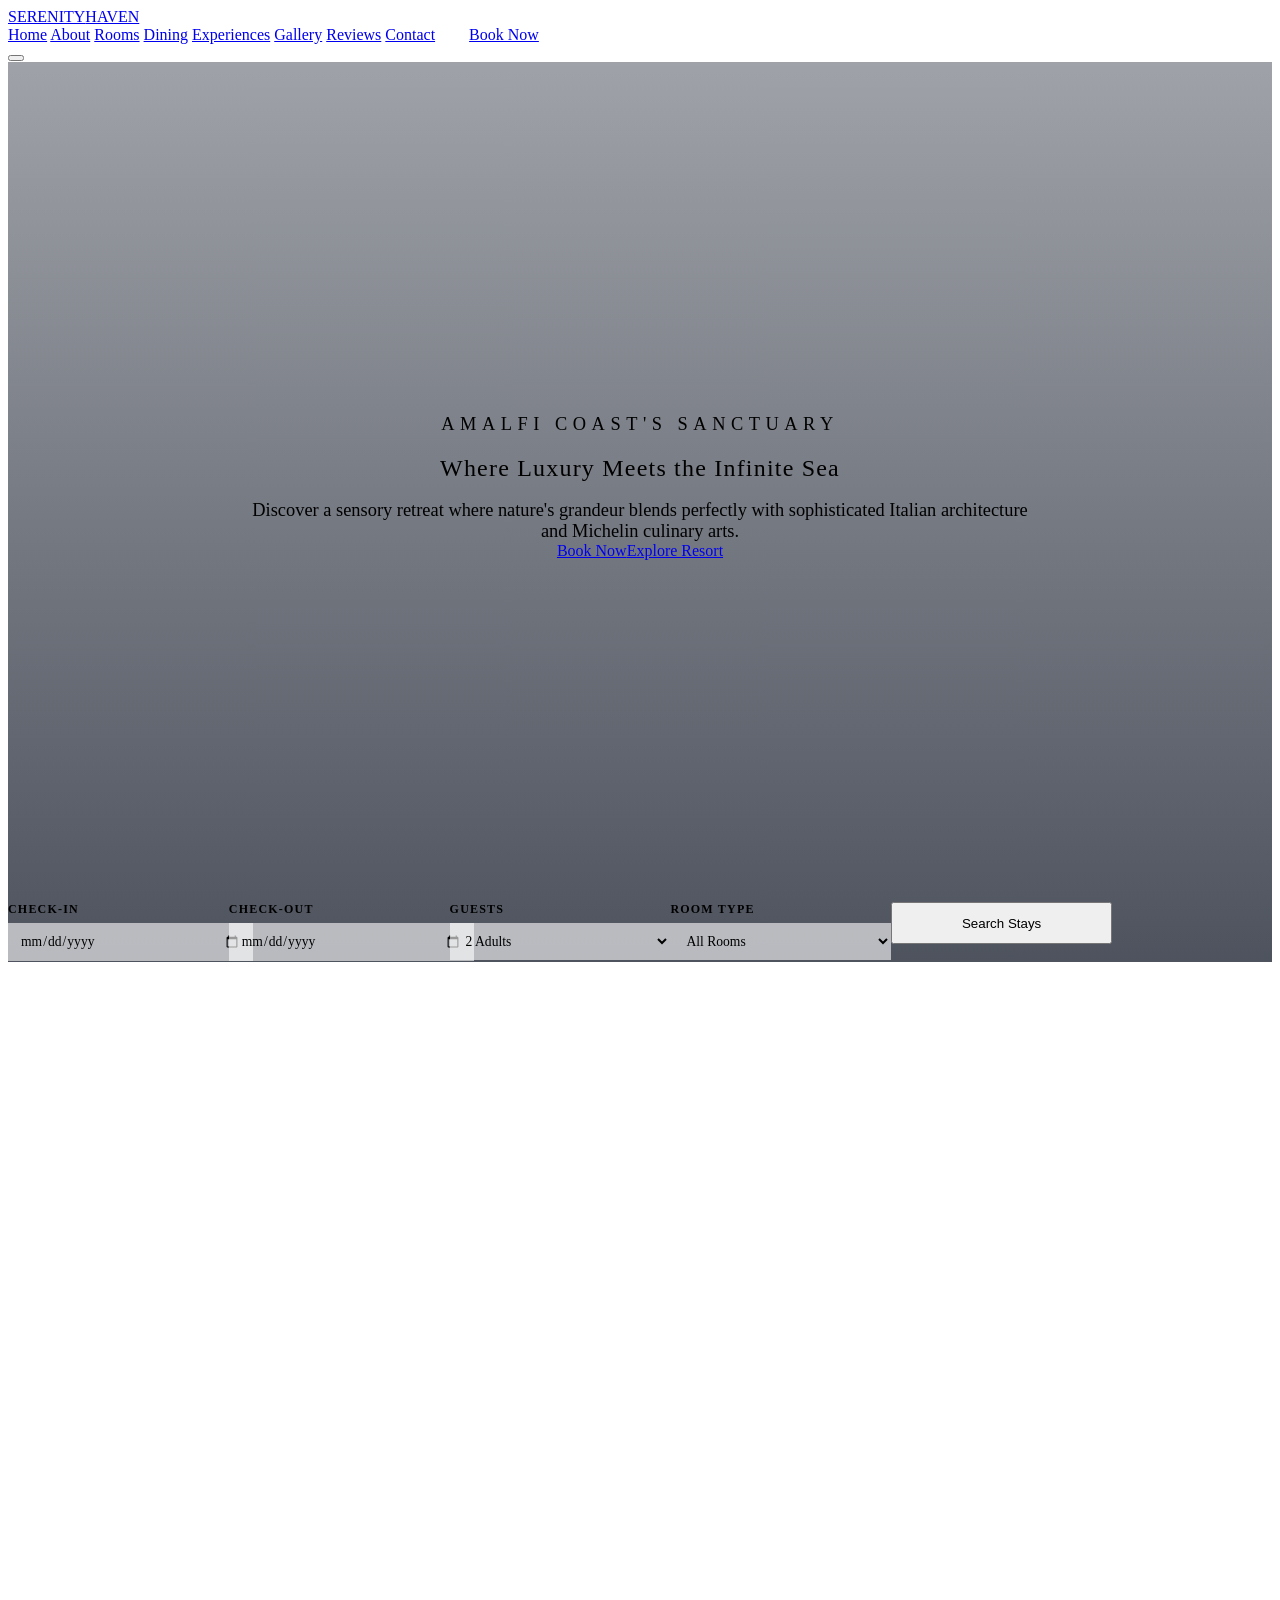
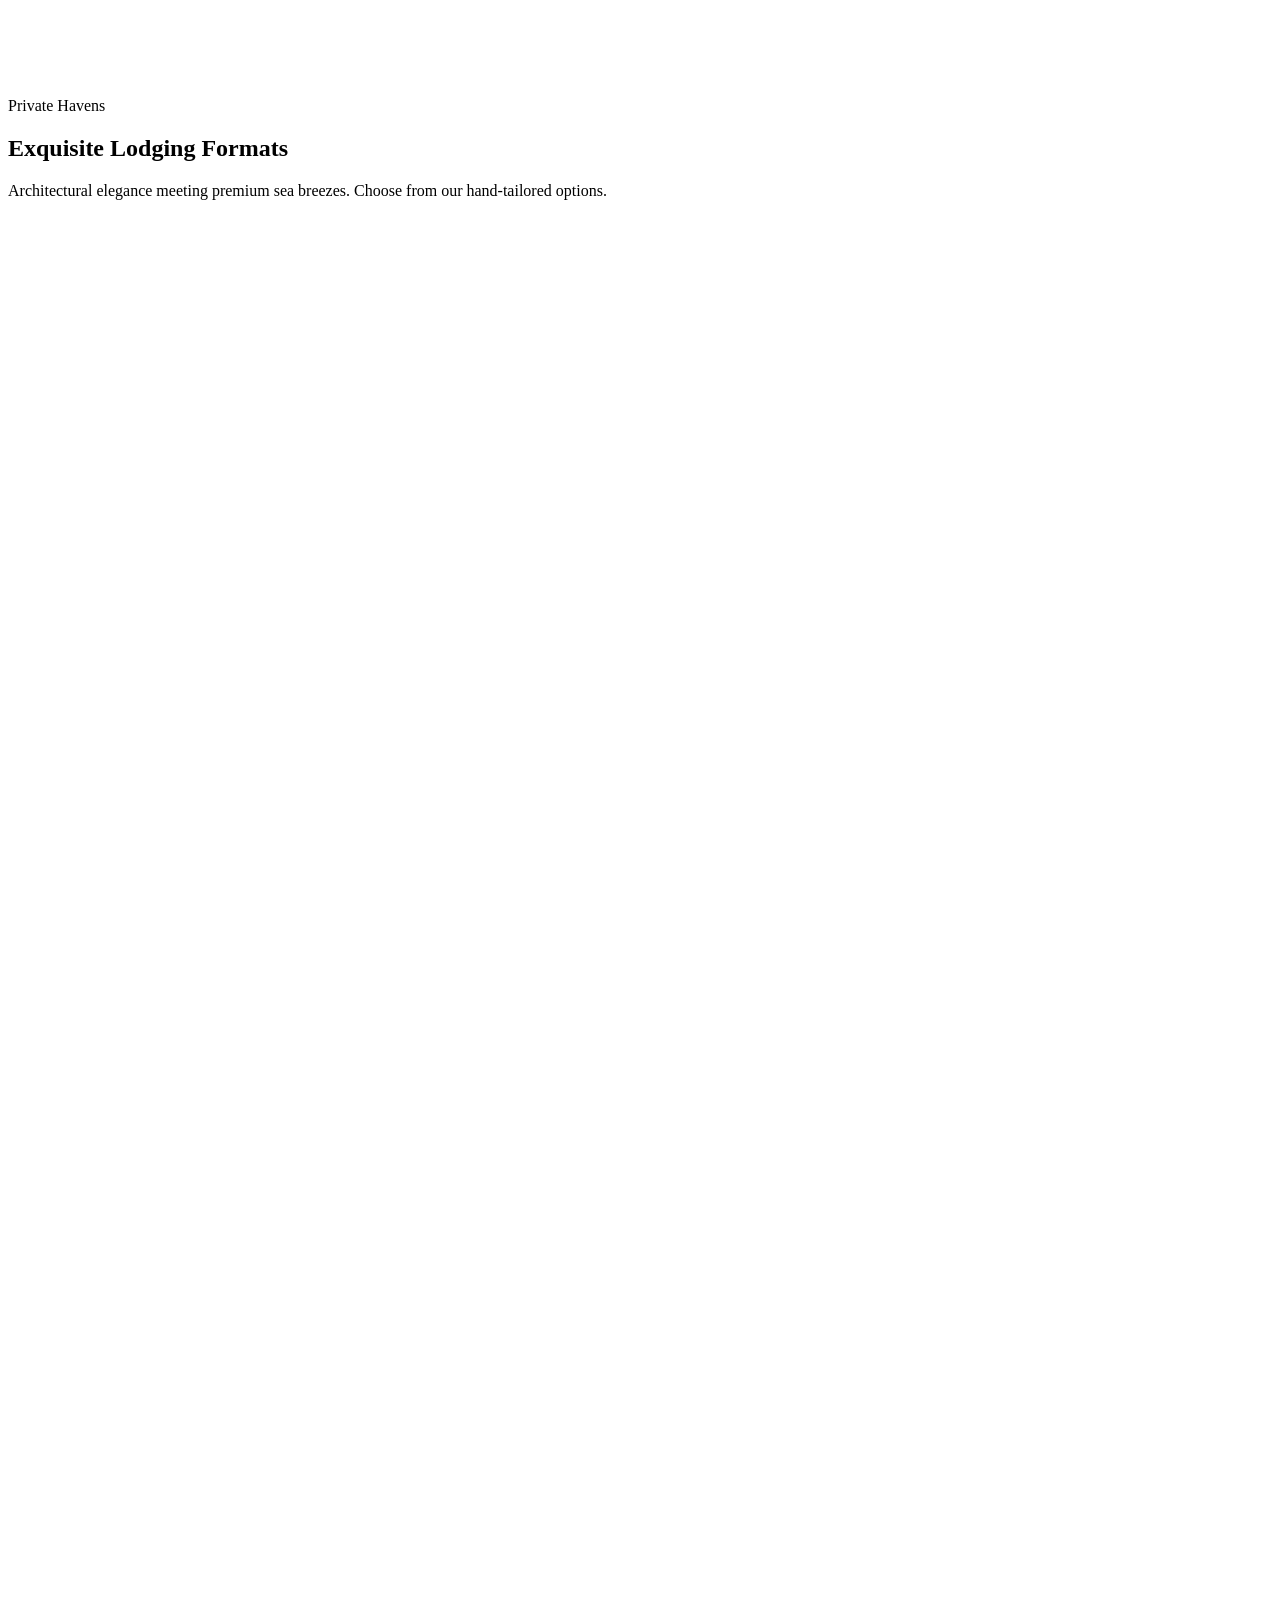
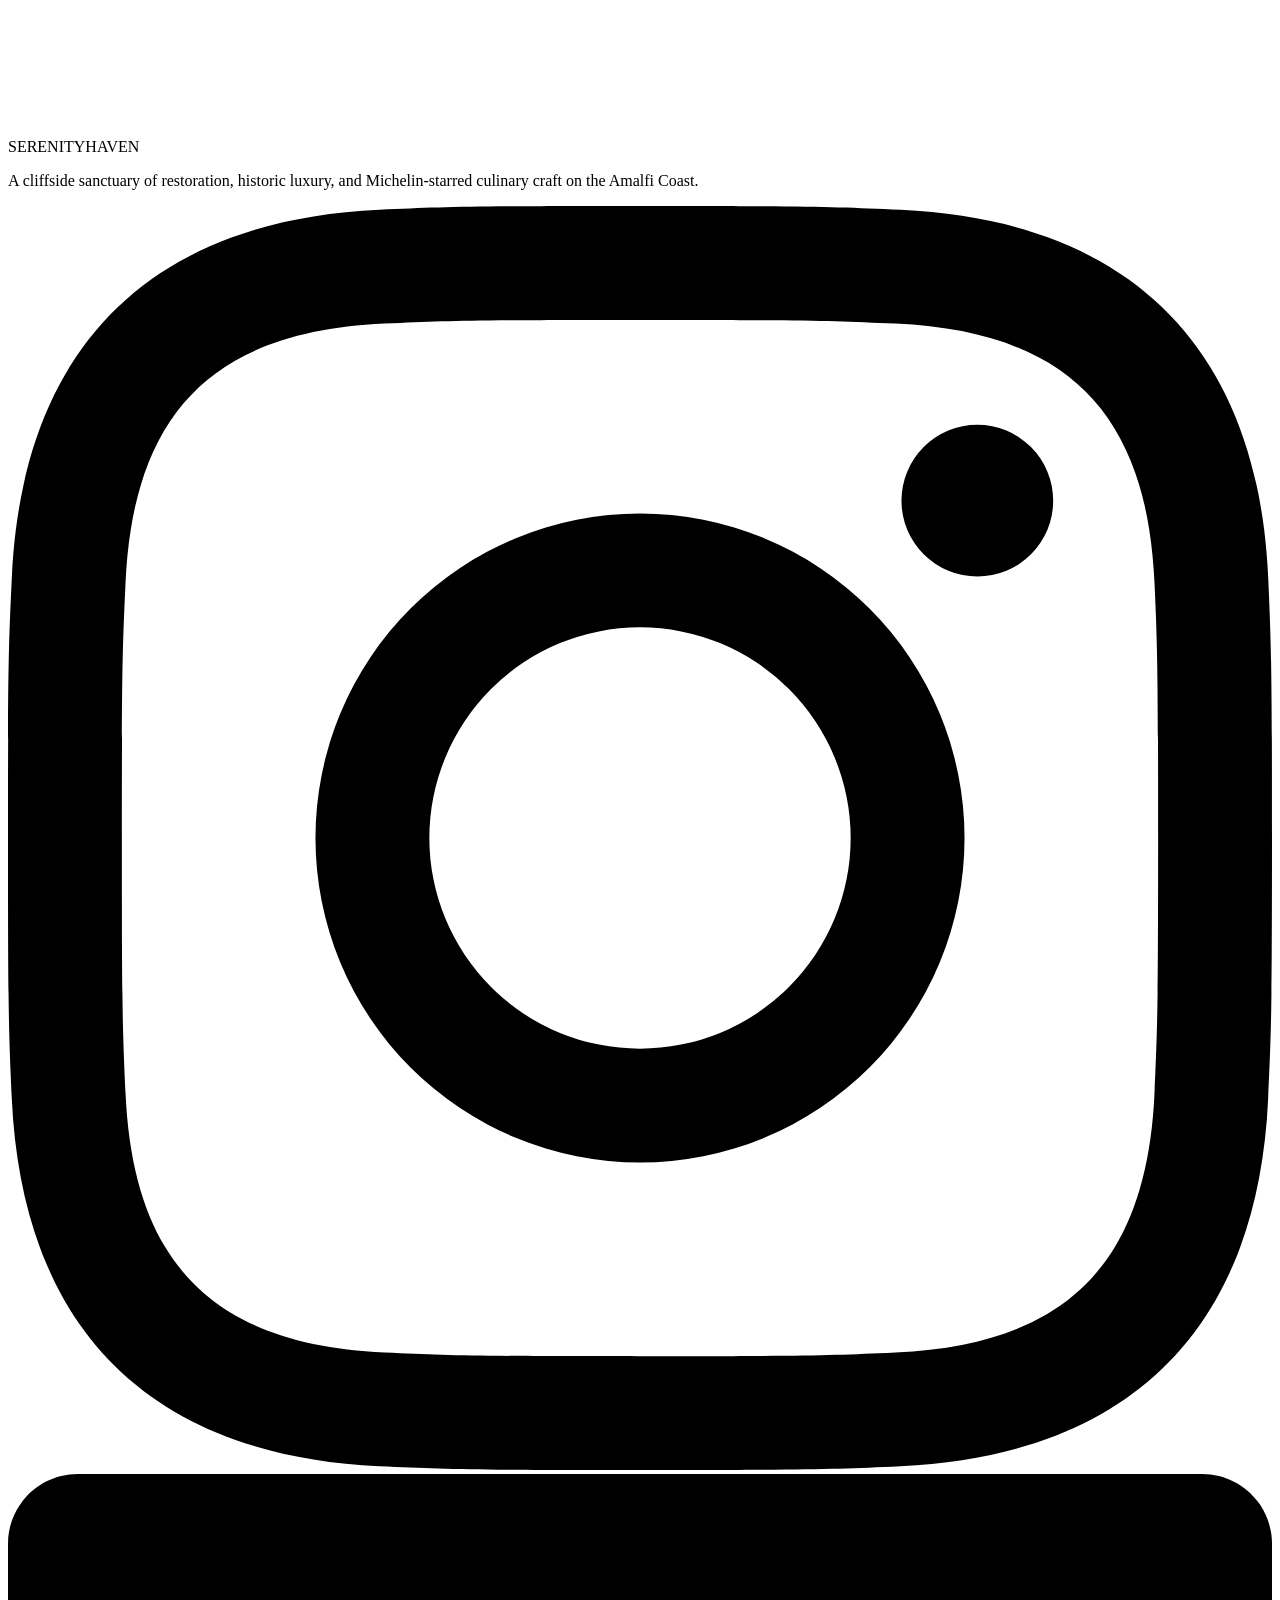
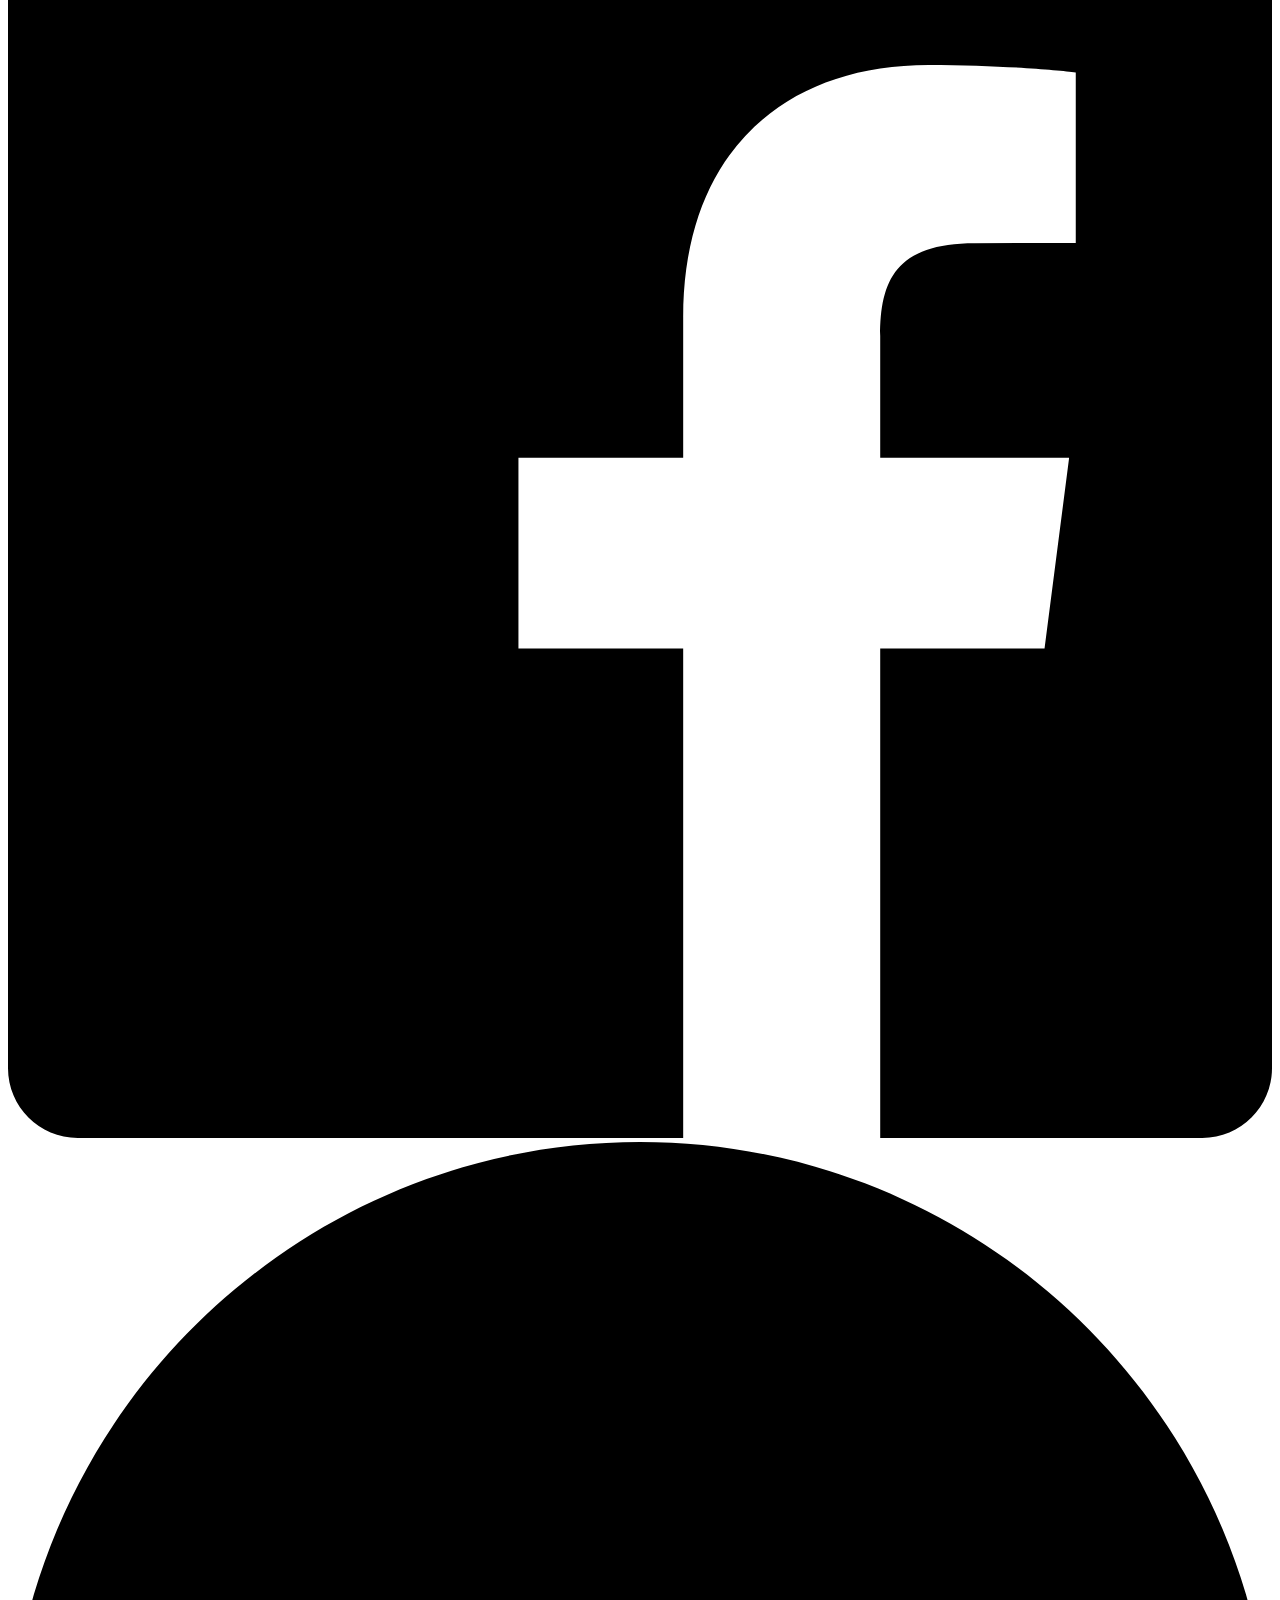
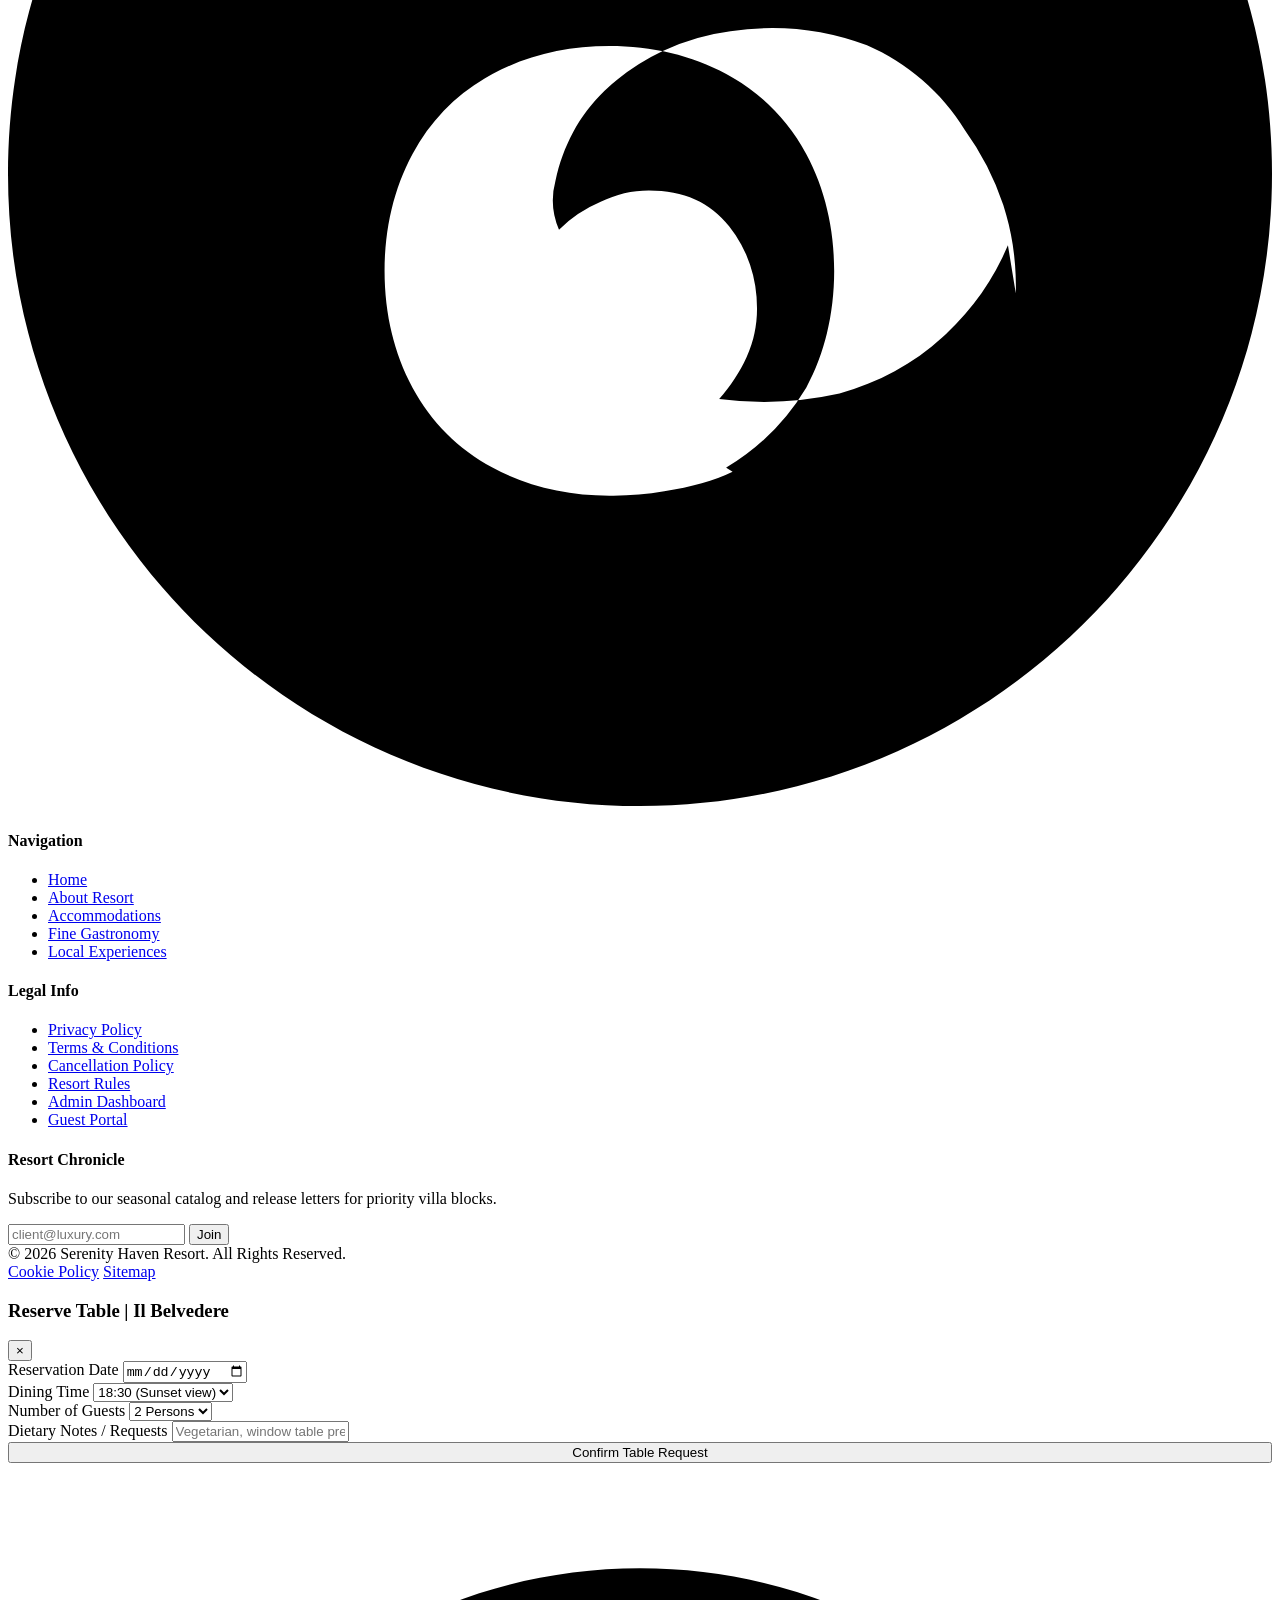
==== index.html @ 91bf12e2 "Add files via upload" ====
<!DOCTYPE html>
<html lang="en">
<head>
  <meta charset="UTF-8">
  <meta name="viewport" content="width=device-width, initial-scale=1.0">
  <title>Serenity Haven | Premium Luxury Resort & Spa</title>
  <meta name="description" content="Experience absolute luxury and peace at Serenity Haven Resort. Book your premium stay with infinity pools, fine dining, and customized wellness treatments.">
  
  <!-- SEO & Open Graph Metadata -->
  <meta property="og:title" content="Serenity Haven | Premium Luxury Resort & Spa">
  <meta property="og:description" content="Experience absolute luxury and peace at Serenity Haven Resort. Book your premium stay with infinity pools, fine dining, and customized wellness treatments.">
  <meta property="og:image" content="https://images.unsplash.com/photo-1540541338287-41700207dee6?auto=format&fit=crop&w=1200&q=80">
  <meta property="og:url" content="https://www.serenityhavenresort.com/index.html">
  <meta property="og:type" content="website">
  <meta name="twitter:card" content="summary_large_image">
  <meta name="twitter:title" content="Serenity Haven | Premium Luxury Resort & Spa">
  <meta name="twitter:description" content="Experience absolute luxury and peace at Serenity Haven Resort. Book your premium stay with infinity pools, fine dining, and customized wellness treatments.">
  <meta name="twitter:image" content="https://images.unsplash.com/photo-1540541338287-41700207dee6?auto=format&fit=crop&w=1200&q=80">

  <!-- JSON-LD Hotel Schema -->
  <script type="application/ld+json">
  {
    "@context": "https://schema.org",
    "@type": "Hotel",
    "name": "Serenity Haven Resort & Spa",
    "description": "Premium luxury resort featuring infinity pools, world-class fine dining, and private villas.",
    "image": "https://images.unsplash.com/photo-1540541338287-41700207dee6?auto=format&fit=crop&w=1200&q=80",
    "telephone": "+1-800-555-0199",
    "email": "reservations@serenityhaven.com",
    "address": {
      "@type": "PostalAddress",
      "streetAddress": "100 Ocean Vista Drive",
      "addressLocality": "Cliffs of Amalfi",
      "addressRegion": "Salerno",
      "postalCode": "84011",
      "addressCountry": "IT"
    },
    "starRating": {
      "@type": "Rating",
      "ratingValue": "5"
    },
    "priceRange": "$$$$"
  }
  </script>

  <!-- Google Fonts Preload -->
  <link rel="preconnect" href="https://fonts.googleapis.com">
  <link rel="preconnect" href="https://fonts.gstatic.com" crossorigin>

  <!-- Stylesheets -->
  <link rel="stylesheet" href="css/style.css">
  <link rel="stylesheet" href="css/components.css">
  
  <style>
    /* Page-Specific Animations & Parallax Styles */
    .hero-section {
      height: 100vh;
      width: 100%;
      position: relative;
      overflow: hidden;
      display: flex;
      align-items: center;
      justify-content: center;
      color: var(--color-warm-white);
    }
    
    .hero-bg {
      position: absolute;
      top: 0;
      left: 0;
      width: 100%;
      height: 100%;
      background-image: linear-gradient(to bottom, rgba(17, 24, 39, 0.4), rgba(17, 24, 39, 0.75)), 
                        url('https://images.unsplash.com/photo-1540541338287-41700207dee6?auto=format&fit=crop&w=1920&q=80');
      background-size: cover;
      background-position: center;
      background-attachment: fixed; /* Parallax effect */
      z-index: 1;
      transform: scale(1.02);
      transition: transform var(--transition-slow);
    }

    .hero-content {
      position: relative;
      z-index: 2;
      text-align: center;
      max-width: 800px;
      padding: 0 var(--spacing-sm);
      margin-top: -50px;
    }

    .hero-content h1 {
      color: var(--color-warm-white);
      margin-bottom: var(--spacing-xs);
      font-weight: 300;
      letter-spacing: 0.05em;
    }

    .hero-tagline {
      font-family: var(--font-sans);
      font-size: 1.15rem;
      letter-spacing: 0.3em;
      text-transform: uppercase;
      color: var(--color-sand);
      margin-bottom: var(--spacing-md);
    }

    .hero-actions {
      display: flex;
      justify-content: center;
      gap: var(--spacing-sm);
    }

    /* Floating Booking Widget */
    .booking-widget-wrapper {
      position: relative;
      z-index: 10;
      margin-top: -60px;
      padding: 0 var(--spacing-sm);
    }

    .booking-widget {
      background: var(--glass-bg);
      backdrop-filter: var(--glass-blur);
      border: 1px solid var(--glass-border);
      border-radius: var(--radius-md);
      padding: var(--spacing-md);
      box-shadow: var(--shadow-lg);
      display: grid;
      grid-template-columns: repeat(auto-fit, minmax(130px, 1fr)) 160px;
      gap: var(--spacing-sm);
      max-width: var(--container-max-width);
      margin: 0 auto;
    }

    .widget-group {
      display: flex;
      flex-direction: column;
    }

    .widget-group label {
      font-size: 0.75rem;
      font-weight: 700;
      text-transform: uppercase;
      letter-spacing: 0.1em;
      color: var(--color-charcoal);
      margin-bottom: 6px;
    }

    .widget-group input,
    .widget-group select {
      background: rgba(255, 255, 255, 0.6);
      border: 1px solid var(--color-border);
      padding: 10px 12px;
      font-family: var(--font-sans);
      font-size: 0.85rem;
      border-radius: var(--radius-sm);
      color: var(--color-text-dark);
      transition: all var(--transition-fast);
      width: 100%;
    }

    .widget-group input:focus,
    .widget-group select:focus {
      outline: none;
      border-color: var(--color-gold);
      background: var(--color-white);
    }

    /* About Section Collage */
    .about-section {
      background-color: var(--color-white);
    }

    .about-collage {
      position: relative;
      height: 480px;
    }

    .collage-img {
      position: absolute;
      border-radius: var(--radius-md);
      overflow: hidden;
      box-shadow: var(--shadow-md);
      transition: transform var(--transition-slow);
    }

    .collage-img img {
      width: 100%;
      height: 100%;
      object-fit: cover;
    }

    .collage-img:hover {
      transform: scale(1.03) translateY(-5px);
      z-index: 10 !important;
    }

    .collage-1 {
      width: 65%;
      height: 380px;
      top: 0;
      left: 0;
      z-index: 1;
    }

    .collage-2 {
      width: 45%;
      height: 250px;
      bottom: 0;
      right: 0;
      z-index: 2;
      border: 6px solid var(--color-white);
    }

    .stats-grid {
      display: grid;
      grid-template-columns: repeat(4, 1fr);
      gap: var(--spacing-md);
      margin-top: var(--spacing-lg);
      text-align: center;
    }

    .stat-card {
      padding: var(--spacing-sm);
      border-radius: var(--radius-md);
      background-color: var(--color-warm-white);
      border: 1px solid var(--color-border);
    }

    .stat-number {
      font-family: var(--font-serif);
      font-size: 2.5rem;
      color: var(--color-gold);
      margin-bottom: 2px;
    }

    .stat-label {
      font-size: 0.85rem;
      text-transform: uppercase;
      letter-spacing: 0.1em;
      font-weight: 600;
      color: var(--color-text-muted);
    }

    /* Rooms Filtering Section */
    .rooms-filter-container {
      background-color: var(--color-white);
      border-radius: var(--radius-md);
      border: 1px solid var(--color-border);
      padding: var(--spacing-md);
      margin-bottom: var(--spacing-lg);
      display: flex;
      flex-wrap: wrap;
      justify-content: space-between;
      align-items: center;
      gap: var(--spacing-sm);
    }

    .filter-tabs {
      display: flex;
      flex-wrap: wrap;
      gap: var(--spacing-xs);
    }

    .filter-tab {
      background: var(--color-warm-white);
      border: 1px solid var(--color-border);
      padding: 8px 18px;
      border-radius: var(--radius-full);
      cursor: pointer;
      font-size: 0.85rem;
      font-weight: 500;
      transition: all var(--transition-fast);
    }

    .filter-tab.active,
    .filter-tab:hover {
      background-color: var(--color-gold);
      border-color: var(--color-gold);
      color: var(--color-deep-navy);
    }

    .sort-control {
      display: flex;
      align-items: center;
      gap: var(--spacing-xs);
    }

    .sort-control label {
      font-size: 0.85rem;
      font-weight: 600;
      color: var(--color-text-muted);
    }

    .sort-control select {
      background: var(--color-warm-white);
      border: 1px solid var(--color-border);
      padding: 6px 12px;
      font-size: 0.85rem;
      border-radius: var(--radius-sm);
      cursor: pointer;
    }

    .rooms-grid {
      display: grid;
      grid-template-columns: repeat(auto-fill, minmax(350px, 1fr));
      gap: var(--spacing-lg);
    }

    .room-specs {
      display: flex;
      gap: var(--spacing-sm);
      margin: var(--spacing-sm) 0;
      font-size: 0.85rem;
      color: var(--color-text-muted);
      border-top: 1px solid var(--color-border);
      border-bottom: 1px solid var(--color-border);
      padding: 8px 0;
    }

    .room-specs span {
      display: flex;
      align-items: center;
      gap: 4px;
    }

    .room-specs svg {
      width: 14px;
      height: 14px;
      fill: var(--color-gold);
    }

    .room-price {
      font-size: 1.4rem;
      font-family: var(--font-serif);
      color: var(--color-forest-green);
      margin-bottom: var(--spacing-md);
    }

    .room-price span {
      font-size: 0.85rem;
      font-family: var(--font-sans);
      color: var(--color-text-muted);
    }

    /* Amenities Premium Grid */
    .amenities-grid {
      display: grid;
      grid-template-columns: repeat(auto-fit, minmax(160px, 1fr));
      gap: var(--spacing-md);
    }

    .amenity-card {
      background-color: var(--color-white);
      border: 1px solid var(--color-border);
      border-radius: var(--radius-md);
      padding: var(--spacing-md) var(--spacing-sm);
      text-align: center;
      transition: all var(--transition-fast);
    }

    .amenity-card:hover {
      transform: translateY(-5px);
      border-color: var(--color-gold);
      box-shadow: var(--shadow-sm);
    }

    .amenity-card svg {
      width: 36px;
      height: 36px;
      fill: var(--color-gold);
      margin-bottom: var(--spacing-xs);
    }

    .amenity-card h4 {
      font-family: var(--font-sans);
      font-size: 0.9rem;
      font-weight: 600;
      color: var(--color-charcoal);
    }

    /* Experiences Section */
    .experience-card {
      position: relative;
      border-radius: var(--radius-md);
      overflow: hidden;
      aspect-ratio: 10 / 12;
      box-shadow: var(--shadow-sm);
    }

    .experience-img {
      width: 100%;
      height: 100%;
      object-fit: cover;
      transition: transform var(--transition-slow);
    }

    .experience-card:hover .experience-img {
      transform: scale(1.08);
    }

    .experience-overlay {
      position: absolute;
      top: 0;
      left: 0;
      width: 100%;
      height: 100%;
      background: linear-gradient(to top, rgba(17, 24, 39, 0.9) 20%, rgba(17, 24, 39, 0.1) 80%);
      padding: var(--spacing-md);
      display: flex;
      flex-direction: column;
      justify-content: flex-end;
      color: var(--color-warm-white);
    }

    .experience-overlay h3 {
      color: var(--color-warm-white);
      font-size: 1.6rem;
      margin-bottom: var(--spacing-xs);
    }

    .experience-desc {
      font-size: 0.85rem;
      color: var(--color-sand);
      max-height: 0;
      overflow: hidden;
      opacity: 0;
      transition: all var(--transition-normal);
    }

    .experience-card:hover .experience-desc {
      max-height: 60px;
      opacity: 1;
      margin-top: 5px;
    }

    /* Fine Dining Section */
    .dining-section {
      background-color: var(--color-charcoal);
      color: var(--color-warm-white);
    }

    .dining-section h2, .dining-section h3 {
      color: var(--color-warm-white);
    }

    .dining-collage {
      position: relative;
      height: 400px;
      border-radius: var(--radius-md);
      overflow: hidden;
    }

    .dining-collage img {
      width: 100%;
      height: 100%;
      object-fit: cover;
    }

    /* Masonry Gallery Grid */
    .gallery-filter-tabs {
      display: flex;
      justify-content: center;
      gap: var(--spacing-xs);
      margin-bottom: var(--spacing-md);
    }

    .gallery-grid {
      column-count: 3;
      column-gap: var(--spacing-md);
    }

    .gallery-item {
      display: inline-block;
      width: 100%;
      margin-bottom: var(--spacing-md);
      border-radius: var(--radius-md);
      overflow: hidden;
      box-shadow: var(--shadow-sm);
      cursor: pointer;
      position: relative;
    }

    .gallery-item img {
      width: 100%;
      transition: transform var(--transition-slow);
    }

    .gallery-item:hover img {
      transform: scale(1.05);
    }

    .gallery-hover-overlay {
      position: absolute;
      top: 0;
      left: 0;
      width: 100%;
      height: 100%;
      background-color: rgba(28, 25, 23, 0.4);
      display: flex;
      align-items: center;
      justify-content: center;
      opacity: 0;
      transition: opacity var(--transition-fast);
    }

    .gallery-item:hover .gallery-hover-overlay {
      opacity: 1;
    }

    .gallery-hover-overlay svg {
      width: 32px;
      height: 32px;
      fill: var(--color-warm-white);
    }

    @media (max-width: 900px) {
      .gallery-grid {
        column-count: 2;
      }
    }
    @media (max-width: 600px) {
      .gallery-grid {
        column-count: 1;
      }
    }

    /* Testimonials Slider */
    .testimonial-wrapper {
      position: relative;
      max-width: 800px;
      margin: 0 auto;
      overflow: hidden;
    }

    .testimonial-track {
      display: flex;
      transition: transform var(--transition-normal);
    }

    .testimonial-slide {
      min-width: 100%;
      padding: var(--spacing-md);
      text-align: center;
    }

    .guest-avatar {
      width: 80px;
      height: 80px;
      border-radius: var(--radius-full);
      margin: 0 auto var(--spacing-sm);
      overflow: hidden;
      border: 3px solid var(--color-gold);
    }

    .guest-avatar img {
      width: 100%;
      height: 100%;
      object-fit: cover;
    }

    .star-rating {
      display: flex;
      justify-content: center;
      gap: 4px;
      margin-bottom: var(--spacing-xs);
    }

    .star-rating svg {
      width: 18px;
      height: 18px;
      fill: var(--color-gold);
    }

    .quote-text {
      font-family: var(--font-serif);
      font-size: 1.4rem;
      font-style: italic;
      color: var(--color-charcoal);
      margin-bottom: var(--spacing-sm);
    }

    .guest-name {
      font-family: var(--font-sans);
      font-weight: 700;
      font-size: 0.95rem;
      text-transform: uppercase;
      letter-spacing: 0.1em;
    }

    .testimonial-nav {
      display: flex;
      justify-content: center;
      gap: var(--spacing-xs);
      margin-top: var(--spacing-sm);
    }

    .testimonial-dot {
      width: 10px;
      height: 10px;
      border-radius: var(--radius-full);
      background-color: var(--color-sand-dark);
      border: none;
      cursor: pointer;
      padding: 0;
      transition: background-color var(--transition-fast);
    }

    .testimonial-dot.active {
      background-color: var(--color-gold);
    }

    /* Lightbox Overlay Styles */
    .lightbox-overlay {
      position: fixed;
      top: 0;
      left: 0;
      width: 100%;
      height: 100%;
      background-color: rgba(17, 24, 39, 0.95);
      z-index: 1200;
      display: none;
      align-items: center;
      justify-content: center;
      padding: var(--spacing-md);
    }

    .lightbox-content {
      position: relative;
      max-width: 90vw;
      max-height: 85vh;
    }

    .lightbox-img {
      max-width: 100%;
      max-height: 85vh;
      object-fit: contain;
      border-radius: var(--radius-sm);
    }

    .lightbox-close {
      position: absolute;
      top: -45px;
      right: 0;
      background: none;
      border: none;
      color: var(--color-warm-white);
      font-size: 2rem;
      cursor: pointer;
    }

    /* Animation utility triggers */
    .animate-up {
      opacity: 0;
      transform: translateY(40px);
      transition: opacity var(--transition-slow), transform var(--transition-slow);
    }

    .animate-up.animated {
      opacity: 1;
      transform: translateY(0);
    }

    /* Layout Responsive Tweaks */
    @media (max-width: 768px) {
      .booking-widget {
        grid-template-columns: 1fr 1fr;
      }
      .booking-widget button {
        grid-column: span 2;
      }
      .stats-grid {
        grid-template-columns: 1fr 1fr;
      }
      .about-collage {
        height: 380px;
      }
    }
  </style>
</head>
<body>

  <!-- Scroll Progress Indicator -->
  <div id="scroll-progress" aria-hidden="true"></div>

  <!-- Header Navigation -->
  <header id="main-header">
    <div class="container nav-container">
      <a href="index.html" class="logo" aria-label="Serenity Haven Home">SERENITY<span>HAVEN</span></a>
      
      <nav id="nav-links" aria-label="Main Navigation">
        <a href="#hero" class="active">Home</a>
        <a href="#about">About</a>
        <a href="#rooms">Rooms</a>
        <a href="#dining">Dining</a>
        <a href="#experiences">Experiences</a>
        <a href="#gallery">Gallery</a>
        <a href="#reviews">Reviews</a>
        <a href="#contact">Contact</a>
        <a href="booking.html" class="btn btn-outline" style="padding: 0.5rem 1.25rem; margin-left: 10px;">Book Now</a>
      </nav>
      
      <button class="menu-btn" id="mobile-menu-toggle" aria-label="Toggle mobile menu" aria-expanded="false" aria-controls="nav-links">
        <span class="menu-btn-burger"></span>
      </button>
    </div>
  </header>

  <!-- 1. FULLSCREEN HERO -->
  <section class="hero-section" id="hero">
    <div class="hero-bg" id="hero-parallax"></div>
    <div class="hero-content">
      <span class="hero-tagline">AMALFI COAST'S SANCTUARY</span>
      <h1>Where Luxury Meets the Infinite Sea</h1>
      <p style="color: var(--color-sand); margin-bottom: var(--spacing-lg); font-size: 1.15rem;">Discover a sensory retreat where nature's grandeur blends perfectly with sophisticated Italian architecture and Michelin culinary arts.</p>
      <div class="hero-actions">
        <a href="booking.html" class="btn btn-primary">Book Now</a>
        <a href="#about" class="btn btn-white">Explore Resort</a>
      </div>
    </div>
  </section>

  <!-- 2. FLOATING BOOKING WIDGET -->
  <div class="booking-widget-wrapper">
    <form class="booking-widget" id="quick-booking-form" action="booking.html" method="GET">
      <div class="widget-group">
        <label for="widget-checkin">Check-In</label>
        <input type="date" id="widget-checkin" name="checkin" required>
      </div>
      
      <div class="widget-group">
        <label for="widget-checkout">Check-Out</label>
        <input type="date" id="widget-checkout" name="checkout" required>
      </div>
      
      <div class="widget-group">
        <label for="widget-guests">Guests</label>
        <select id="widget-guests" name="guests">
          <option value="1">1 Adult</option>
          <option value="2" selected>2 Adults</option>
          <option value="3">3 Adults</option>
          <option value="4">4 Adults</option>
          <option value="family">Family (2A + 2C)</option>
        </select>
      </div>
      
      <div class="widget-group">
        <label for="widget-room-type">Room Type</label>
        <select id="widget-room-type" name="roomType">
          <option value="all">All Rooms</option>
          <option value="deluxe">Deluxe Room</option>
          <option value="cottage">Garden Cottage</option>
          <option value="suite">Premium Suite</option>
          <option value="villa">Pool Villa</option>
        </select>
      </div>
      
      <div class="widget-group flex-center">
        <button type="submit" class="btn btn-primary" style="width: 100%; height: 42px; padding: 0;">Search Stays</button>
      </div>
    </form>
  </div>

  <!-- 3. ABOUT SECTION -->
  <section class="section-padding about-section" id="about">
    <div class="container">
      <div class="grid-2" style="align-items: center;">
        <div class="animate-up">
          <div class="section-header" style="text-align: left; margin-left: 0;">
            <span class="subtitle">Our Story</span>
            <h2>Whispering Cliffs & Time-Honored Luxury</h2>
          </div>
          <p style="margin-bottom: var(--spacing-sm);">Serenity Haven is perched on a jagged precipice of the Amalfi Coast, rising from a 16th-century former monastery into a timeless sanctuary. Restored with respect for historic architecture, our resort boasts dry stone walls, olive gardens, and sweeping vaults.</p>
          <p style="margin-bottom: var(--spacing-md);">Every element is curated to invite quiet reflection. Experience private terraces suspended over the Mediterranean, infinity edges dissolving into the horizon, and tailored services that cater to your highest expectations.</p>
          <a href="#rooms" class="btn btn-outline">Explore Accommodations</a>
        </div>
        
        <div class="about-collage animate-up" style="transition-delay: 0.1s;">
          <div class="collage-img collage-1">
            <img src="https://images.unsplash.com/photo-1540555700478-4be289fbecef?auto=format&fit=crop&w=700&q=80" alt="Resort spa terrace overlooking the coast" loading="lazy">
          </div>
          <div class="collage-img collage-2">
            <img src="https://images.unsplash.com/photo-1507525428034-b723cf961d3e?auto=format&fit=crop&w=500&q=80" alt="Sandy cove at cliff base" loading="lazy">
          </div>
        </div>
      </div>

      <!-- Count Up Statistics -->
      <div class="stats-grid animate-up">
        <div class="stat-card">
          <div class="stat-number" data-target="25">0</div>
          <div class="stat-label">Luxury Rooms</div>
        </div>
        <div class="stat-card">
          <div class="stat-number" data-target="15">0</div>
          <div class="stat-label">Acres of Oasis</div>
        </div>
        <div class="stat-card">
          <div class="stat-number" data-target="3">0</div>
          <div class="stat-label">Infinity Pools</div>
        </div>
        <div class="stat-card">
          <div class="stat-number" data-target="12">0</div>
          <div class="stat-label">Global Awards</div>
        </div>
      </div>
    </div>
  </section>

  <!-- 4. ACCOMMODATION SECTION -->
  <section class="section-padding" id="rooms" style="background-color: var(--color-warm-white);">
    <div class="container">
      <div class="section-header">
        <span class="subtitle">Private Havens</span>
        <h2>Exquisite Lodging Formats</h2>
        <p>Architectural elegance meeting premium sea breezes. Choose from our hand-tailored options.</p>
      </div>

      <!-- Rooms Filtering and Sorting Controls -->
      <div class="rooms-filter-container animate-up">
        <div class="filter-tabs">
          <button class="filter-tab active" data-filter="all">All Havens</button>
          <button class="filter-tab" data-filter="room">Rooms</button>
          <button class="filter-tab" data-filter="cottage">Cottages</button>
          <button class="filter-tab" data-filter="suite">Suites</button>
          <button class="filter-tab" data-filter="villa">Villas</button>
        </div>
        
        <div class="sort-control">
          <label for="room-sort">Sort By:</label>
          <select id="room-sort" aria-label="Sort accommodations">
            <option value="popularity">Popularity</option>
            <option value="low-high">Price: Low to High</option>
            <option value="high-low">Price: High to Low</option>
          </select>
        </div>
      </div>

      <!-- Rooms Listing Grid -->
      <div class="rooms-grid animate-up" id="rooms-catalog-grid">
        <!-- Rendered dynamically by main.js with Skeleton fallback -->
        <div class="skeleton-card" style="height: 450px; background-color: var(--color-white); border-radius: var(--radius-md);">
          <div class="skeleton skeleton-image"></div>
          <div style="padding: 20px;">
            <div class="skeleton skeleton-text" style="width: 40%"></div>
            <div class="skeleton skeleton-text" style="width: 80%"></div>
            <div class="skeleton skeleton-text" style="width: 60%"></div>
          </div>
        </div>
      </div>
    </div>
  </section>

  <!-- 5. AMENITIES SECTION -->
  <section class="section-padding" id="amenities" style="background-color: var(--color-white);">
    <div class="container">
      <div class="section-header animate-up">
        <span class="subtitle">Serenity Features</span>
        <h2>World-Class Conveniences</h2>
        <p>Curated services to ensure your stay is fully serviced, tranquil, and comfortable.</p>
      </div>
      
      <div class="amenities-grid animate-up">
        <div class="amenity-card">
          <!-- Pool Icon -->
          <svg viewBox="0 0 24 24"><path d="M12 2C6.48 2 2 6.48 2 12s4.48 10 10 10 10-4.48 10-10S17.52 2 12 2zm1 17.93c-3.95-.49-7-3.85-7-7.93 0-.62.08-1.21.21-1.79L9 15v1c0 1.1.9 2 2 2v1.93zm6.9-2.54c-.26-.81-1-1.39-1.9-1.39h-1v-3c0-.55-.45-1-1-1H8v-2h2c.55 0 1-.45 1-1V7h2c1.1 0 2-.9 2-2v-.41c2.93 1.19 5 4.06 5 7.41 0 2.08-.8 3.97-2.1 5.39z"/></svg>
          <h4>Infinity Pool</h4>
        </div>
        
        <div class="amenity-card">
          <!-- Spa Icon -->
          <svg viewBox="0 0 24 24"><path d="M12 3a9 9 0 00-9 9c0 4.97 4.02 9 9 9 3.56 0 6.64-2.07 8.1-5.07l-1.54-.77A7.38 7.38 0 0112 19.5c-4.14 0-7.5-3.36-7.5-7.5s3.36-7.5 7.5-7.5c2.98 0 5.56 1.74 6.79 4.27l1.55-.78C18.64 5.07 15.56 3 12 3zm0 6c-1.66 0-3 1.34-3 3s1.34 3 3 3 3-1.34 3-3-1.34-3-3-3z"/></svg>
          <h4>Thermal Spa</h4>
        </div>

        <div class="amenity-card">
          <!-- Dining Icon -->
          <svg viewBox="0 0 24 24"><path d="M11 9H9V2H7v7H5V2H3v7c0 2.12 1.66 3.84 3.75 3.97V22h2.5v-9.03C11.34 12.84 13 11.12 13 9V2h-2v7zm7-3c-1.78 0-3 1.2-3 3v13h3v-7h3V9c0-1.8-1.22-3-3-3z"/></svg>
          <h4>Michelin Eatery</h4>
        </div>

        <div class="amenity-card">
          <!-- Room Service Icon -->
          <svg viewBox="0 0 24 24"><path d="M12 2C6.48 2 2 6.48 2 12s4.48 10 10 10 10-4.48 10-10S17.52 2 12 2zm1 16h-2v-2h2v2zm0-4h-2V7h2v7z"/></svg>
          <h4>24/7 Room Butler</h4>
        </div>

        <div class="amenity-card">
          <!-- WiFi Icon -->
          <svg viewBox="0 0 24 24"><path d="M12.01 21.49L23.64 7c-.45-.34-4.93-4-11.64-4C5.28 3 .81 6.66.36 7l11.63 14.49.01.01.01-.01z"/></svg>
          <h4>High-Speed WiFi</h4>
        </div>

        <div class="amenity-card">
          <!-- Airport Shuttle Icon -->
          <svg viewBox="0 0 24 24"><path d="M18.92 6.01C18.72 5.42 18.16 5 17.5 5h-11c-.66 0-1.21.42-1.42 1.01L3 12v8c0 .55.45 1 1 1h1c.55 0 1-.45 1-1v-1h12v1c0 .55.45 1 1 1h1c.55 0 1-.45 1-1v-8l-2.08-5.99zM6.5 16c-.83 0-1.5-.67-1.5-1.5S5.67 13 6.5 13s1.5.67 1.5 1.5S7.33 16 6.5 16zm11 0c-.83 0-1.5-.67-1.5-1.5s.67-1.5 1.5-1.5 1.5.67 1.5 1.5-.67 1.5-1.5 1.5zM5 11l1.5-4.5h11L19 11H5z"/></svg>
          <h4>Airport Pickups</h4>
        </div>
      </div>
    </div>
  </section>

  <!-- 6. EXPERIENCES SECTION -->
  <section class="section-padding" id="experiences" style="background-color: var(--color-warm-white);">
    <div class="container">
      <div class="section-header animate-up">
        <span class="subtitle">Custom Journeys</span>
        <h2>Amalfi Life & Activities</h2>
        <p>Enriching experiences crafted to connect you with land, ocean, and cultural heritages.</p>
      </div>

      <div class="grid-3 animate-up">
        <div class="experience-card">
          <img class="experience-img" src="https://images.unsplash.com/photo-1501555088652-021faa106b9b?auto=format&fit=crop&w=700&q=80" alt="Guided coastal cliff path walk" loading="lazy">
          <div class="experience-overlay">
            <h3>Guided Cliff Treks</h3>
            <p class="experience-desc">Wander old path grids high above Amalfi alongside specialized botanists and historians.</p>
          </div>
        </div>

        <div class="experience-card">
          <img class="experience-img" src="https://images.unsplash.com/photo-1517248135467-4c7edcad34c4?auto=format&fit=crop&w=700&q=80" alt="Private romantic beach dinner" loading="lazy">
          <div class="experience-overlay">
            <h3>Romantic Seaside Stays</h3>
            <p class="experience-desc">Enjoy private candlelight dining setups on secluded pebble coves with personal sommeliers.</p>
          </div>
        </div>

        <div class="experience-card">
          <img class="experience-img" src="https://images.unsplash.com/photo-1530866495561-507c9faab2ed?auto=format&fit=crop&w=700&q=80" alt="Sunset kayak touring along volcanic cliffs" loading="lazy">
          <div class="experience-overlay">
            <h3>Sunset Volcanic Kayaking</h3>
            <p class="experience-desc">Paddle along towering sea stacks and hidden caves as the sun melts into the Mediterranean.</p>
          </div>
        </div>
      </div>
    </div>
  </section>

  <!-- 7. DINING SECTION -->
  <section class="section-padding dining-section" id="dining">
    <div class="container">
      <div class="grid-2" style="align-items: center;">
        <div class="dining-collage animate-up">
          <img src="https://images.unsplash.com/photo-1544025162-d76694265947?auto=format&fit=crop&w=900&q=80" alt="A sample fine dining dish with fresh seafood" loading="lazy">
        </div>
        
        <div class="animate-up" style="transition-delay: 0.1s;">
          <span class="subtitle" style="color: var(--color-gold);">Il Belvedere Restaurant</span>
          <h2 style="margin-bottom: var(--spacing-sm);">Epicurean Magic by Chef Mateo Rossi</h2>
          <p style="color: var(--color-sand); margin-bottom: var(--spacing-sm);">Enjoy Michelin-starred dining that honors southern Italian tradition. Our kitchen works directly with organic farms in Ravello and Amalfi fishing vessels to source pure ingredients.</p>
          <p style="color: var(--color-sand); margin-bottom: var(--spacing-md);">**Hours:** 
             Dinner seating: 18:30 – 22:30 | Dress code: Resort elegant.</p>
          
          <button class="btn btn-primary" onclick="openModal('dining-modal')">Reserve Table</button>
        </div>
      </div>
    </div>
  </section>

  <!-- 8. MASONRY GALLERY SECTION -->
  <section class="section-padding" id="gallery" style="background-color: var(--color-white);">
    <div class="container">
      <div class="section-header animate-up">
        <span class="subtitle">Visual Story</span>
        <h2>Atmospheric Snapshot Gallery</h2>
        <p>A window into the serene coastal lifestyles of Serenity Haven.</p>
      </div>

      <div class="gallery-filter-tabs animate-up">
        <button class="filter-tab active" data-gfilter="all">All photos</button>
        <button class="filter-tab" data-gfilter="rooms">Havens</button>
        <button class="filter-tab" data-gfilter="dining">Fine Plates</button>
        <button class="filter-tab" data-gfilter="nature">Nature views</button>
      </div>

      <div class="gallery-grid animate-up" id="masonry-gallery-container">
        <!-- Gallery items will render here via main.js script -->
      </div>
    </div>
  </section>

  <!-- 9. OFFERS SECTION -->
  <section class="section-padding" id="offers" style="background-color: var(--color-warm-white);">
    <div class="container">
      <div class="section-header animate-up">
        <span class="subtitle">Resort Luxuries</span>
        <h2>Exclusive Seasonal Promos</h2>
        <p>Unlock custom packages designed to expand your luxury getaway values.</p>
      </div>

      <div class="grid-3 animate-up">
        <div class="resort-card">
          <div class="card-img-wrapper">
            <img src="https://images.unsplash.com/photo-1540541338287-41700207dee6?auto=format&fit=crop&w=700&q=80" alt="Resort pool deck at dusk" loading="lazy">
            <span class="badge badge-gold card-badge">Weekend Escape</span>
          </div>
          <div class="card-body">
            <h3 class="card-title">Serenity Weekend Escape</h3>
            <p class="card-text">Secure 3 nights for the price of 2, inclusive of premium morning breakfast buffets and welcome prosecco blocks.</p>
            <div style="margin-top: auto; display: flex; justify-content: space-between; align-items: center;">
              <span style="font-weight: 700; color: var(--color-forest-green);">From $590/night</span>
              <a href="booking.html?promo=LUXURY20" class="btn btn-link">Claim Promo</a>
            </div>
          </div>
        </div>

        <div class="resort-card">
          <div class="card-img-wrapper">
            <img src="https://images.unsplash.com/photo-1590490360182-c33d57733427?auto=format&fit=crop&w=700&q=80" alt="Exclusive villa bed layout" loading="lazy">
            <span class="badge badge-gold card-badge">Honeymoon Special</span>
          </div>
          <div class="card-body">
            <h3 class="card-title">Coastal Romantic Escape</h3>
            <p class="card-text">Private pool suite upgrade, thermal massage spa treatments for two, and signature sunset catamaran voyages.</p>
            <div style="margin-top: auto; display: flex; justify-content: space-between; align-items: center;">
              <span style="font-weight: 700; color: var(--color-forest-green);">From $880/night</span>
              <a href="booking.html?promo=HONEYMOON" class="btn btn-link">Claim Promo</a>
            </div>
          </div>
        </div>

        <div class="resort-card">
          <div class="card-img-wrapper">
            <img src="https://images.unsplash.com/photo-1544025162-d76694265947?auto=format&fit=crop&w=700&q=80" alt="Gourmet dish at Il Belvedere" loading="lazy">
            <span class="badge badge-gold card-badge">Culinary Delight</span>
          </div>
          <div class="card-body">
            <h3 class="card-title">Michelin Half-Board Package</h3>
            <p class="card-text">Reserve a stay in a premium suite and receive a complimentary 5-course degustation menu at Il Belvedere.</p>
            <div style="margin-top: auto; display: flex; justify-content: space-between; align-items: center;">
              <span style="font-weight: 700; color: var(--color-forest-green);">From $720/night</span>
              <a href="booking.html" class="btn btn-link">Claim Promo</a>
            </div>
          </div>
        </div>
      </div>
    </div>
  </section>

  <!-- 10. REVIEWS SECTION -->
  <section class="section-padding" id="reviews" style="background-color: var(--color-white);">
    <div class="container">
      <div class="section-header animate-up">
        <span class="subtitle">Guest Impressions</span>
        <h2>Stories of Perfect Retreats</h2>
        <p>Read about the quiet reflections and warm hospitalities shared by our travelers.</p>
      </div>

      <div class="testimonial-wrapper animate-up">
        <div class="testimonial-track" id="testimonial-track">
          
          <div class="testimonial-slide">
            <div class="guest-avatar">
              <img src="https://images.unsplash.com/photo-1507003211169-0a1dd7228f2d?auto=format&fit=crop&w=150&q=80" alt="Guest Andrew Bennett">
            </div>
            <div class="star-rating">
              <svg viewBox="0 0 20 20" fill="currentColor"><path d="M9.049 2.927c.3-.921 1.603-.921 1.902 0l1.07 3.292a1 1 0 00.95.69h3.462c.969 0 1.371 1.24.588 1.81l-2.8 2.034a1 1 0 00-.364 1.118l1.07 3.292c.3.921-.755 1.688-1.54 1.118l-2.8-2.034a1 1 0 00-1.175 0l-2.8 2.034c-.784.57-1.838-.197-1.539-1.118l1.07-3.292a1 1 0 00-.364-1.118L2.98 8.72c-.783-.57-.38-1.81.588-1.81h3.461a1 1 0 00.951-.69l1.07-3.292z"/></svg>
              <!-- Repeat for other stars -->
              <svg viewBox="0 0 20 20" fill="currentColor"><path d="M9.049 2.927c.3-.921 1.603-.921 1.902 0l1.07 3.292a1 1 0 00.95.69h3.462c.969 0 1.371 1.24.588 1.81l-2.8 2.034a1 1 0 00-.364 1.118l1.07 3.292c.3.921-.755 1.688-1.54 1.118l-2.8-2.034a1 1 0 00-1.175 0l-2.8 2.034c-.784.57-1.838-.197-1.539-1.118l1.07-3.292a1 1 0 00-.364-1.118L2.98 8.72c-.783-.57-.38-1.81.588-1.81h3.461a1 1 0 00.951-.69l1.07-3.292z"/></svg>
              <svg viewBox="0 0 20 20" fill="currentColor"><path d="M9.049 2.927c.3-.921 1.603-.921 1.902 0l1.07 3.292a1 1 0 00.95.69h3.462c.969 0 1.371 1.24.588 1.81l-2.8 2.034a1 1 0 00-.364 1.118l1.07 3.292c.3.921-.755 1.688-1.54 1.118l-2.8-2.034a1 1 0 00-1.175 0l-2.8 2.034c-.784.57-1.838-.197-1.539-1.118l1.07-3.292a1 1 0 00-.364-1.118L2.98 8.72c-.783-.57-.38-1.81.588-1.81h3.461a1 1 0 00.951-.69l1.07-3.292z"/></svg>
              <svg viewBox="0 0 20 20" fill="currentColor"><path d="M9.049 2.927c.3-.921 1.603-.921 1.902 0l1.07 3.292a1 1 0 00.95.69h3.462c.969 0 1.371 1.24.588 1.81l-2.8 2.034a1 1 0 00-.364 1.118l1.07 3.292c.3.921-.755 1.688-1.54 1.118l-2.8-2.034a1 1 0 00-1.175 0l-2.8 2.034c-.784.57-1.838-.197-1.539-1.118l1.07-3.292a1 1 0 00-.364-1.118L2.98 8.72c-.783-.57-.38-1.81.588-1.81h3.461a1 1 0 00.951-.69l1.07-3.292z"/></svg>
              <svg viewBox="0 0 20 20" fill="currentColor"><path d="M9.049 2.927c.3-.921 1.603-.921 1.902 0l1.07 3.292a1 1 0 00.95.69h3.462c.969 0 1.371 1.24.588 1.81l-2.8 2.034a1 1 0 00-.364 1.118l1.07 3.292c.3.921-.755 1.688-1.54 1.118l-2.8-2.034a1 1 0 00-1.175 0l-2.8 2.034c-.784.57-1.838-.197-1.539-1.118l1.07-3.292a1 1 0 00-.364-1.118L2.98 8.72c-.783-.57-.38-1.81.588-1.81h3.461a1 1 0 00.951-.69l1.07-3.292z"/></svg>
            </div>
            <p class="quote-text">"Waking up to the soft blue ocean line from my pool villa terrace was unforgettable. The service felt anticipating rather than intrusive. A true standard of luxury."</p>
            <div class="guest-name">Andrew Bennett, UK</div>
          </div>
          
          <div class="testimonial-slide">
            <div class="guest-avatar">
              <img src="https://images.unsplash.com/photo-1494790108377-be9c29b29330?auto=format&fit=crop&w=150&q=80" alt="Guest Clara Dupont">
            </div>
            <div class="star-rating">
              <svg viewBox="0 0 20 20" fill="currentColor"><path d="M9.049 2.927c.3-.921 1.603-.921 1.902 0l1.07 3.292a1 1 0 00.95.69h3.462c.969 0 1.371 1.24.588 1.81l-2.8 2.034a1 1 0 00-.364 1.118l1.07 3.292c.3.921-.755 1.688-1.54 1.118l-2.8-2.034a1 1 0 00-1.175 0l-2.8 2.034c-.784.57-1.838-.197-1.539-1.118l1.07-3.292a1 1 0 00-.364-1.118L2.98 8.72c-.783-.57-.38-1.81.588-1.81h3.461a1 1 0 00.951-.69l1.07-3.292z"/></svg>
              <svg viewBox="0 0 20 20" fill="currentColor"><path d="M9.049 2.927c.3-.921 1.603-.921 1.902 0l1.07 3.292a1 1 0 00.95.69h3.462c.969 0 1.371 1.24.588 1.81l-2.8 2.034a1 1 0 00-.364 1.118l1.07 3.292c.3.921-.755 1.688-1.54 1.118l-2.8-2.034a1 1 0 00-1.175 0l-2.8 2.034c-.784.57-1.838-.197-1.539-1.118l1.07-3.292a1 1 0 00-.364-1.118L2.98 8.72c-.783-.57-.38-1.81.588-1.81h3.461a1 1 0 00.951-.69l1.07-3.292z"/></svg>
              <svg viewBox="0 0 20 20" fill="currentColor"><path d="M9.049 2.927c.3-.921 1.603-.921 1.902 0l1.07 3.292a1 1 0 00.95.69h3.462c.969 0 1.371 1.24.588 1.81l-2.8 2.034a1 1 0 00-.364 1.118l1.07 3.292c.3.921-.755 1.688-1.54 1.118l-2.8-2.034a1 1 0 00-1.175 0l-2.8 2.034c-.784.57-1.838-.197-1.539-1.118l1.07-3.292a1 1 0 00-.364-1.118L2.98 8.72c-.783-.57-.38-1.81.588-1.81h3.461a1 1 0 00.951-.69l1.07-3.292z"/></svg>
              <svg viewBox="0 0 20 20" fill="currentColor"><path d="M9.049 2.927c.3-.921 1.603-.921 1.902 0l1.07 3.292a1 1 0 00.95.69h3.462c.969 0 1.371 1.24.588 1.81l-2.8 2.034a1 1 0 00-.364 1.118l1.07 3.292c.3.921-.755 1.688-1.54 1.118l-2.8-2.034a1 1 0 00-1.175 0l-2.8 2.034c-.784.57-1.838-.197-1.539-1.118l1.07-3.292a1 1 0 00-.364-1.118L2.98 8.72c-.783-.57-.38-1.81.588-1.81h3.461a1 1 0 00.951-.69l1.07-3.292z"/></svg>
              <svg viewBox="0 0 20 20" fill="currentColor"><path d="M9.049 2.927c.3-.921 1.603-.921 1.902 0l1.07 3.292a1 1 0 00.95.69h3.462c.969 0 1.371 1.24.588 1.81l-2.8 2.034a1 1 0 00-.364 1.118l1.07 3.292c.3.921-.755 1.688-1.54 1.118l-2.8-2.034a1 1 0 00-1.175 0l-2.8 2.034c-.784.57-1.838-.197-1.539-1.118l1.07-3.292a1 1 0 00-.364-1.118L2.98 8.72c-.783-.57-.38-1.81.588-1.81h3.461a1 1 0 00.951-.69l1.07-3.292z"/></svg>
            </div>
            <p class="quote-text">"Chef Rossi's lemon seafood degustation was spectacular. The cliffwalk trekking is also a must-experience. Absolutely standard-defining."</p>
            <div class="guest-name">Clara Dupont, France</div>
          </div>

        </div>
        
        <div class="testimonial-nav">
          <button class="testimonial-dot active" data-index="0" aria-label="Slide 1"></button>
          <button class="testimonial-dot" data-index="1" aria-label="Slide 2"></button>
        </div>
      </div>
    </div>
  </section>

  <!-- 11. NEARBY ATTRACTIONS -->
  <section class="section-padding" id="attractions" style="background-color: var(--color-warm-white);">
    <div class="container">
      <div class="section-header animate-up">
        <span class="subtitle">Explore Amalfi</span>
        <h2>Local Sights & Locations</h2>
        <p>Convenient day trips located close to the Serenity Haven resort bounds.</p>
      </div>

      <div class="grid-3 animate-up">
        <div class="resort-card">
          <div class="card-img-wrapper">
            <img src="https://images.unsplash.com/photo-1533900298318-6b8da08a523e?auto=format&fit=crop&w=700&q=80" alt="Duomo di Amalfi cathedral square" loading="lazy">
          </div>
          <div class="card-body">
            <h3 class="card-title" style="font-size: 1.25rem;">Duomo di Amalfi</h3>
            <p class="card-text" style="font-size: 0.9rem;">Historical 9th-century cathedral featuring Arab-Norman architectures, bronze doors, and cloisters.</p>
            <div style="margin-top: auto; display: flex; justify-content: space-between; font-size: 0.8rem; font-weight: 700; color: var(--color-gold);">
              <span>Distance: 4.2 km</span>
              <span>Time: 12 mins drive</span>
            </div>
          </div>
        </div>

        <div class="resort-card">
          <div class="card-img-wrapper">
            <img src="https://images.unsplash.com/photo-1527030280862-64139fbe04ca?auto=format&fit=crop&w=700&q=80" alt="Stunning view of Positano cliffs" loading="lazy">
          </div>
          <div class="card-body">
            <h3 class="card-title" style="font-size: 1.25rem;">Positano Cliffs</h3>
            <p class="card-text" style="font-size: 0.9rem;">Picturesque cliffside village famous for pastel houses cascading down to crystal shore grids.</p>
            <div style="margin-top: auto; display: flex; justify-content: space-between; font-size: 0.8rem; font-weight: 700; color: var(--color-gold);">
              <span>Distance: 16.5 km</span>
              <span>Time: 35 mins drive</span>
            </div>
          </div>
        </div>

        <div class="resort-card">
          <div class="card-img-wrapper">
            <img src="https://images.unsplash.com/photo-1516483638261-f4dbaf036963?auto=format&fit=crop&w=700&q=80" alt="Cliff views from Ravello gardens" loading="lazy">
          </div>
          <div class="card-body">
            <h3 class="card-title" style="font-size: 1.25rem;">Ravello Gardens</h3>
            <p class="card-text" style="font-size: 0.9rem;">Romantic garden estate terraces at Villa Cimbrone offering panoramic heights of the gulf.</p>
            <div style="margin-top: auto; display: flex; justify-content: space-between; font-size: 0.8rem; font-weight: 700; color: var(--color-gold);">
              <span>Distance: 8.0 km</span>
              <span>Time: 20 mins drive</span>
            </div>
          </div>
        </div>
      </div>
    </div>
  </section>

  <!-- 12. FAQ ACCORDION -->
  <section class="section-padding animate-up" id="faq" style="background-color: var(--color-white);">
    <div class="container" style="max-width: 800px;">
      <div class="section-header">
        <span class="subtitle">Help Center</span>
        <h2>Frequently Asked Queries</h2>
      </div>

      <div class="accordion" id="resort-faq">
        
        <div class="accordion-item">
          <button class="accordion-header">
            What are the check-in and check-out timings?
            <svg viewBox="0 0 24 24"><path d="M7 10l5 5 5-5H7z"/></svg>
          </button>
          <div class="accordion-content">
            <p>Our standard check-in hour begins at 15:00, and check-out is set for 12:00 noon. Early arrivals and late departures are subject to availability and can be requested through our concierge.</p>
          </div>
        </div>

        <div class="accordion-item">
          <button class="accordion-header">
            What is the booking cancellation policy?
            <svg viewBox="0 0 24 24"><path d="M7 10l5 5 5-5H7z"/></svg>
          </button>
          <div class="accordion-content">
            <p>Direct bookings can be cancelled free of charge up to 14 days before your scheduled arrival date. Stays cancelled within 14 days are subject to a fee equal to two nights of room charges.</p>
          </div>
        </div>

        <div class="accordion-item">
          <button class="accordion-header">
            Are pets allowed in the resort rooms?
            <svg viewBox="0 0 24 24"><path d="M7 10l5 5 5-5H7z"/></svg>
          </button>
          <div class="accordion-content">
            <p>Yes, dogs up to 15 kg are welcome in our Garden Cottages and Pool Villas. A pet cleaning fee of $150 per stay applies. Guide dogs are exempted from size caps and charges.</p>
          </div>
        </div>

        <div class="accordion-item">
          <button class="accordion-header">
            Do you offer private airport transfers?
            <svg viewBox="0 0 24 24"><path d="M7 10l5 5 5-5H7z"/></svg>
          </button>
          <div class="accordion-content">
            <p>Absolutely. We provide luxury private sedan and Mercedes van transfers from Naples International Airport (NAP) and Salerno Train Station. You can book this service while completing your reservation checkout.</p>
          </div>
        </div>

      </div>
    </div>
  </section>

  <!-- 13. CONTACT SECTION -->
  <section class="section-padding" id="contact" style="background-color: var(--color-warm-white);">
    <div class="container">
      <div class="grid-2">
        <div class="animate-up">
          <div class="section-header" style="text-align: left; margin-left: 0; margin-bottom: var(--spacing-md);">
            <span class="subtitle">Get In Touch</span>
            <h2>We Welcome Your Inquiry</h2>
          </div>
          <p style="margin-bottom: var(--spacing-md);">For special reservations, event bookings, or helicopter transfer requests, connect with our guest relation desks.</p>
          
          <div style="margin-bottom: var(--spacing-md);">
            <p style="margin-bottom: var(--spacing-xs);"><strong>Address:</strong> Via dei Monasteri 12, 84011 Amalfi, Salerno, Italy</p>
            <p style="margin-bottom: var(--spacing-xs);"><strong>Phone:</strong> +39 089 555 019</p>
            <p style="margin-bottom: var(--spacing-xs);"><strong>Email:</strong> frontdesk@serenityhaven.com</p>
          </div>

          <a href="https://wa.me/39089555019" class="btn btn-outline" style="border-color: #25D366; color: #25D366; fill: #25D366;">
            <!-- WhatsApp Logo SVG -->
            <svg viewBox="0 0 24 24" style="width: 20px; height: 20px; fill: currentColor; margin-right: 8px;"><path d="M.057 24l1.687-6.163c-1.041-1.804-1.588-3.849-1.587-5.946C.06 5.348 5.397.01 12.008.01c3.202.001 6.212 1.246 8.477 3.514 2.266 2.268 3.507 5.28 3.505 8.484-.004 6.657-5.34 11.997-11.953 11.997-2.005-.001-3.973-.502-5.724-1.455L0 24zm6.49-3.238c1.657.982 3.277 1.498 4.9.15.534-.002.534-.002.8-.002 5.334 0 9.664-4.33 9.667-9.664.001-2.583-1.002-5.01-2.825-6.833C17.065 2.59 14.64 1.589 12.06 1.589c-5.337 0-9.669 4.33-9.673 9.663 0 1.705.445 3.373 1.288 4.839l-1.018 3.716 3.892-.999z"/></svg>
            Message via WhatsApp
          </a>
        </div>

        <div class="animate-up" style="transition-delay: 0.1s;">
          <form class="resort-card" style="padding: var(--spacing-md);" id="contact-form-node">
            <div class="form-group">
              <label for="contact-name" class="form-label">Full Name</label>
              <input type="text" id="contact-name" class="form-control" placeholder="Andrew Bennett" required>
            </div>
            
            <div class="form-group">
              <label for="contact-email" class="form-label">Email Address</label>
              <input type="email" id="contact-email" class="form-control" placeholder="andrew@example.com" required>
            </div>
            
            <div class="form-group">
              <label for="contact-msg" class="form-label">Inquiry Message</label>
              <textarea id="contact-msg" class="form-control" rows="4" placeholder="Hello, I would like to inquire about event availability..." required style="resize: none;"></textarea>
            </div>

            <button type="submit" class="btn btn-primary" style="width: 100%;">Submit Inquiry</button>
          </form>
        </div>
      </div>

      <!-- Static Map Placeholder -->
      <div class="animate-up" style="margin-top: var(--spacing-lg); height: 350px; border-radius: var(--radius-md); overflow: hidden; border: 1px solid var(--color-border); position: relative;">
        <!-- Simulated High-End Map styling -->
        <div style="width:100%; height:100%; background: #e3e3e0; display:flex; flex-direction:column; align-items:center; justify-content:center;">
          <svg viewBox="0 0 24 24" style="width: 50px; height: 50px; fill: var(--color-gold); margin-bottom: 10px;"><path d="M12 2C8.13 2 5 5.13 5 9c0 5.25 7 13 7 13s7-7.75 7-13c0-3.87-3.13-7-7-7zm0 9.5c-1.38 0-2.5-1.12-2.5-2.5s1.12-2.5 2.5-2.5 2.5 1.12 2.5 2.5-1.12 2.5-2.5 2.5z"/></svg>
          <span style="font-family: var(--font-serif); font-size: 1.25rem; font-weight: 500; color: var(--color-charcoal);">Via dei Monasteri 12, Amalfi</span>
          <span style="font-size: 0.85rem; color: var(--color-text-muted);">Interactive Google Map Placeholder</span>
        </div>
      </div>
    </div>
  </section>

  <!-- 14. FOOTER -->
  <footer>
    <div class="container">
      <div class="footer-grid">
        <div class="footer-about">
          <div class="footer-logo">SERENITY<span>HAVEN</span></div>
          <p>A cliffside sanctuary of restoration, historic luxury, and Michelin-starred culinary craft on the Amalfi Coast.</p>
          <div class="social-links">
            <a href="#" aria-label="Instagram"><svg viewBox="0 0 24 24"><path d="M12 2.163c3.204 0 3.584.012 4.85.07 3.252.148 4.771 1.691 4.919 4.919.058 1.265.069 1.645.069 4.849 0 3.205-.012 3.584-.069 4.849-.149 3.225-1.664 4.771-4.919 4.919-1.266.058-1.644.07-4.85.07-3.204 0-3.584-.012-4.849-.07-3.26-.149-4.771-1.699-4.919-4.92-.058-1.265-.07-1.644-.07-4.849 0-3.204.013-3.583.07-4.849.149-3.227 1.664-4.771 4.919-4.919 1.266-.057 1.645-.069 4.849-.069zM12 0C8.741 0 8.333.014 7.053.072 2.695.272.273 2.69.073 7.051.014 8.333 0 8.741 0 12c0 3.259.014 3.668.072 4.948.2 4.358 2.618 6.78 6.98 6.98 1.281.058 1.689.072 4.948.072 3.259 0 3.668-.014 4.948-.072 4.354-.2 6.782-2.618 6.979-6.98.059-1.28.073-1.689.073-4.948 0-3.259-.014-3.667-.072-4.947-.196-4.354-2.617-6.78-6.979-6.98C15.668.014 15.259 0 12 0zm0 5.838a6.162 6.162 0 100 12.324 6.162 6.162 0 000-12.324zM12 16a4 4 0 110-8 4 4 0 010 8zm6.406-11.845a1.44 1.44 0 100 2.881 1.44 1.44 0 000-2.881z"/></svg></a>
            <a href="#" aria-label="Facebook"><svg viewBox="0 0 24 24"><path d="M22.675 0h-21.35c-.732 0-1.325.593-1.325 1.325v21.351c0 .731.593 1.324 1.325 1.324h11.495v-9.294h-3.128v-3.622h3.128v-2.671c0-3.1 1.893-4.788 4.659-4.788 1.325 0 2.463.099 2.795.143v3.24l-1.918.001c-1.504 0-1.795.715-1.795 1.763v2.313h3.587l-.467 3.622h-3.12v9.293h6.116c.73 0 1.323-.593 1.323-1.325v-21.35c0-.732-.593-1.325-1.325-1.325z"/></svg></a>
            <a href="#" aria-label="TripAdvisor"><svg viewBox="0 0 24 24"><path d="M12 0C5.383 0 0 5.383 0 12s5.383 12 12 12 12-5.383 12-12S18.617 0 12 0zm1.758 17.653c-.347.168-.78.291-1.298.371a5.61 5.61 0 01-1.042.083c-.808 0-1.564-.176-2.22-.533-.655-.357-1.164-.863-1.517-1.517-.354-.654-.531-1.41-.531-2.218 0-.809.177-1.565.531-2.22s.862-1.164 1.517-1.517c.656-.354 1.412-.531 2.22-.531s1.564.177 2.22.531c.656.353 1.164.862 1.518 1.517.353.655.531 1.411.531 2.22 0 .808-.178 1.564-.531 2.218a4.417 4.417 0 01-1.518 1.518v.001zm5.228-4.301c-.135.32-.303.625-.502.914a5.2 5.2 0 01-.736.83c-.279.256-.583.473-.912.651s-.678.318-1.048.423a6.564 6.564 0 01-2.285.101c.214-.239.387-.503.52-.792.132-.288.199-.597.199-.925 0-.589-.176-1.11-.53-1.563-.353-.454-.862-.68-1.524-.68-.318 0-.623.072-.914.218a2.53 2.53 0 00-.792.529 1.42 1.42 0 01-.067-.93c.068-.328.181-.637.337-.927s.354-.551.595-.783a4.29 4.29 0 012.39-1.127 5.16 5.16 0 012.593.266c.382.164.733.385 1.049.658.316.273.585.589.805.945a5.27 5.27 0 01.734 1.43c.176.549.254 1.109.237 1.674v.002z"/></svg></a>
          </div>
        </div>
        
        <div class="footer-column">
          <h4>Navigation</h4>
          <ul>
            <li><a href="#hero">Home</a></li>
            <li><a href="#about">About Resort</a></li>
            <li><a href="#rooms">Accommodations</a></li>
            <li><a href="#dining">Fine Gastronomy</a></li>
            <li><a href="#experiences">Local Experiences</a></li>
          </ul>
        </div>
        
        <div class="footer-column">
          <h4>Legal Info</h4>
          <ul>
            <li><a href="#">Privacy Policy</a></li>
            <li><a href="#">Terms & Conditions</a></li>
            <li><a href="#">Cancellation Policy</a></li>
            <li><a href="#">Resort Rules</a></li>
            <li><a href="admin-dashboard.html">Admin Dashboard</a></li>
            <li><a href="customer-dashboard.html">Guest Portal</a></li>
          </ul>
        </div>
        
        <div class="footer-newsletter">
          <h4>Resort Chronicle</h4>
          <p>Subscribe to our seasonal catalog and release letters for priority villa blocks.</p>
          <form class="newsletter-form" id="newsletter-form-node">
            <input type="email" placeholder="client@luxury.com" aria-label="Email address" required>
            <button type="submit">Join</button>
          </form>
        </div>
      </div>
      
      <div class="footer-bottom">
        <div>&copy; 2026 Serenity Haven Resort. All Rights Reserved.</div>
        <div class="footer-bottom-links">
          <a href="#">Cookie Policy</a>
          <a href="#">Sitemap</a>
        </div>
      </div>
    </div>
  </footer>

  <!-- Lightbox Popup Modal -->
  <div class="lightbox-overlay" id="gallery-lightbox" aria-modal="true" role="dialog">
    <div class="lightbox-content">
      <button class="lightbox-close" id="lightbox-close-btn" aria-label="Close Lightbox">&times;</button>
      <img src="" alt="" class="lightbox-img" id="lightbox-img-el">
    </div>
  </div>

  <!-- Dining Reservation Modal -->
  <div class="modal-overlay" id="dining-modal">
    <div class="modal-content">
      <div class="modal-header">
        <h3>Reserve Table | Il Belvedere</h3>
        <button class="modal-close" aria-label="Close modal">&times;</button>
      </div>
      <div class="modal-body">
        <form id="dining-res-form">
          <div class="form-group">
            <label for="dining-date" class="form-label">Reservation Date</label>
            <input type="date" id="dining-date" class="form-control" required>
          </div>
          <div class="form-group">
            <label for="dining-time" class="form-label">Dining Time</label>
            <select id="dining-time" class="form-control" required>
              <option value="18:30">18:30 (Sunset view)</option>
              <option value="19:00">19:00</option>
              <option value="19:30">19:30</option>
              <option value="20:00">20:00 (Live music)</option>
              <option value="20:30">20:30</option>
              <option value="21:00">21:00</option>
            </select>
          </div>
          <div class="form-group">
            <label for="dining-covers" class="form-label">Number of Guests</label>
            <select id="dining-covers" class="form-control">
              <option value="2" selected>2 Persons</option>
              <option value="4">4 Persons</option>
              <option value="6">6 Persons</option>
            </select>
          </div>
          <div class="form-group">
            <label for="dining-notes" class="form-label">Dietary Notes / Requests</label>
            <input type="text" id="dining-notes" class="form-control" placeholder="Vegetarian, window table preferred">
          </div>
          <button type="submit" class="btn btn-primary" style="width: 100%;">Confirm Table Request</button>
        </form>
      </div>
    </div>
  </div>

  <!-- Offline Warning Banner -->
  <div class="offline-banner" id="offline-banner-node">
    <svg viewBox="0 0 24 24"><path d="M12 2C6.48 2 2 6.48 2 12s4.48 10 10 10 10-4.48 10-10S17.52 2 12 2zm1 15h-2v-6h2v6zm0-8h-2V7h2v2z"/></svg>
    <span>Offline mode: details are temporarily stored locally.</span>
  </div>

  <!-- Scripts -->
  <script src="js/components.js"></script>
  <script src="js/main.js"></script>
</body>
</html>
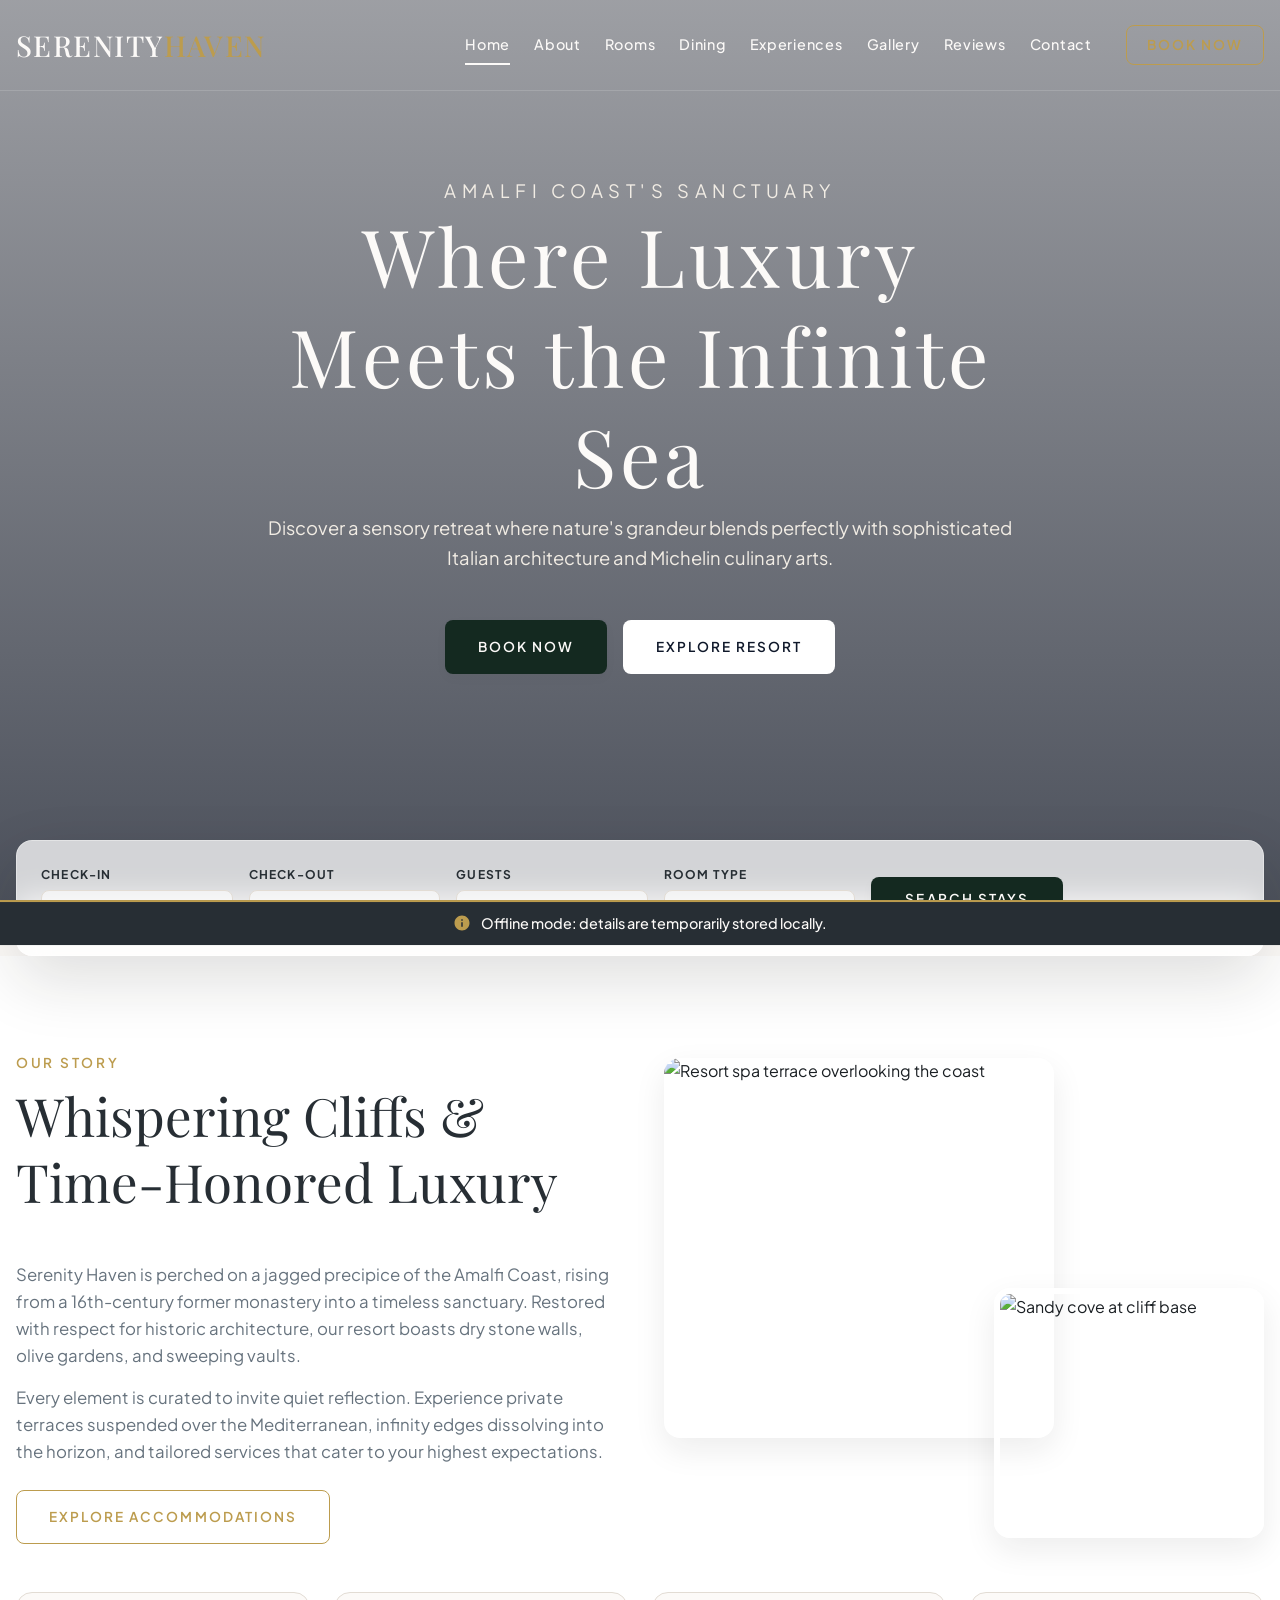
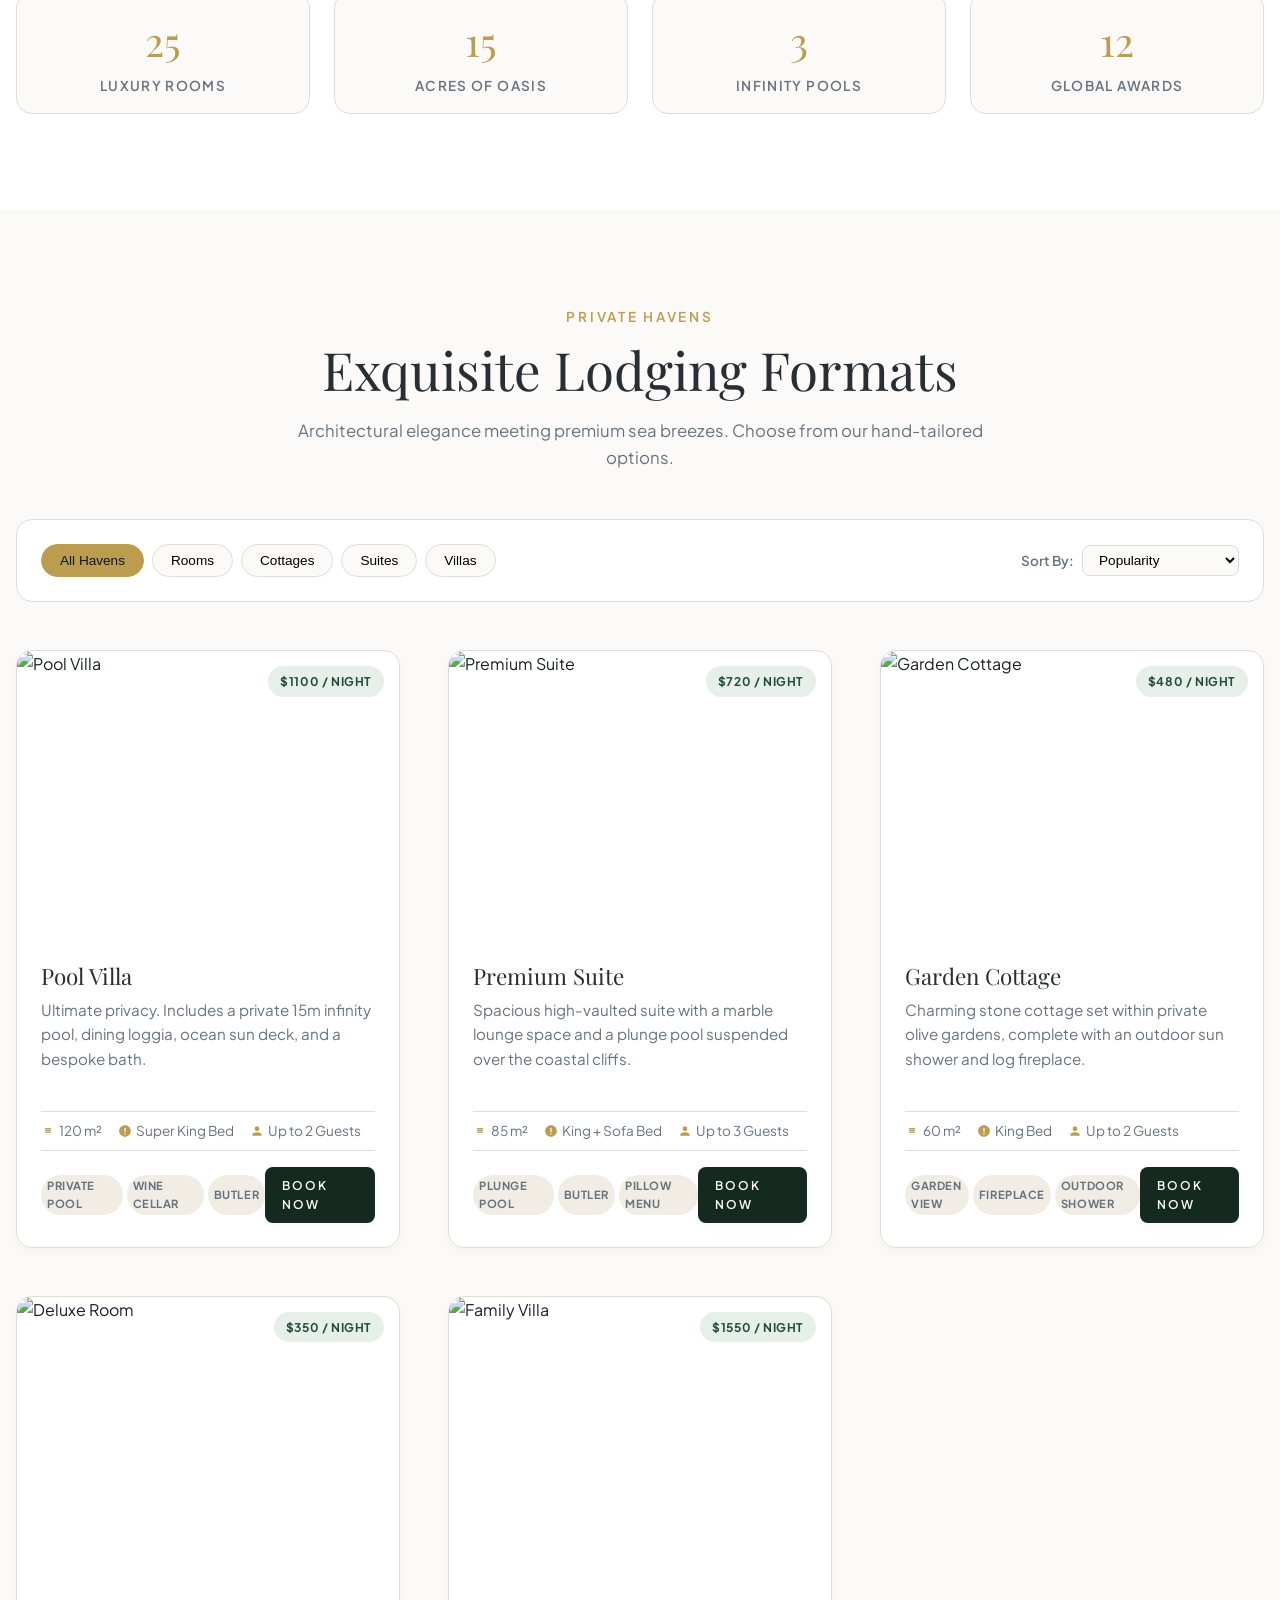
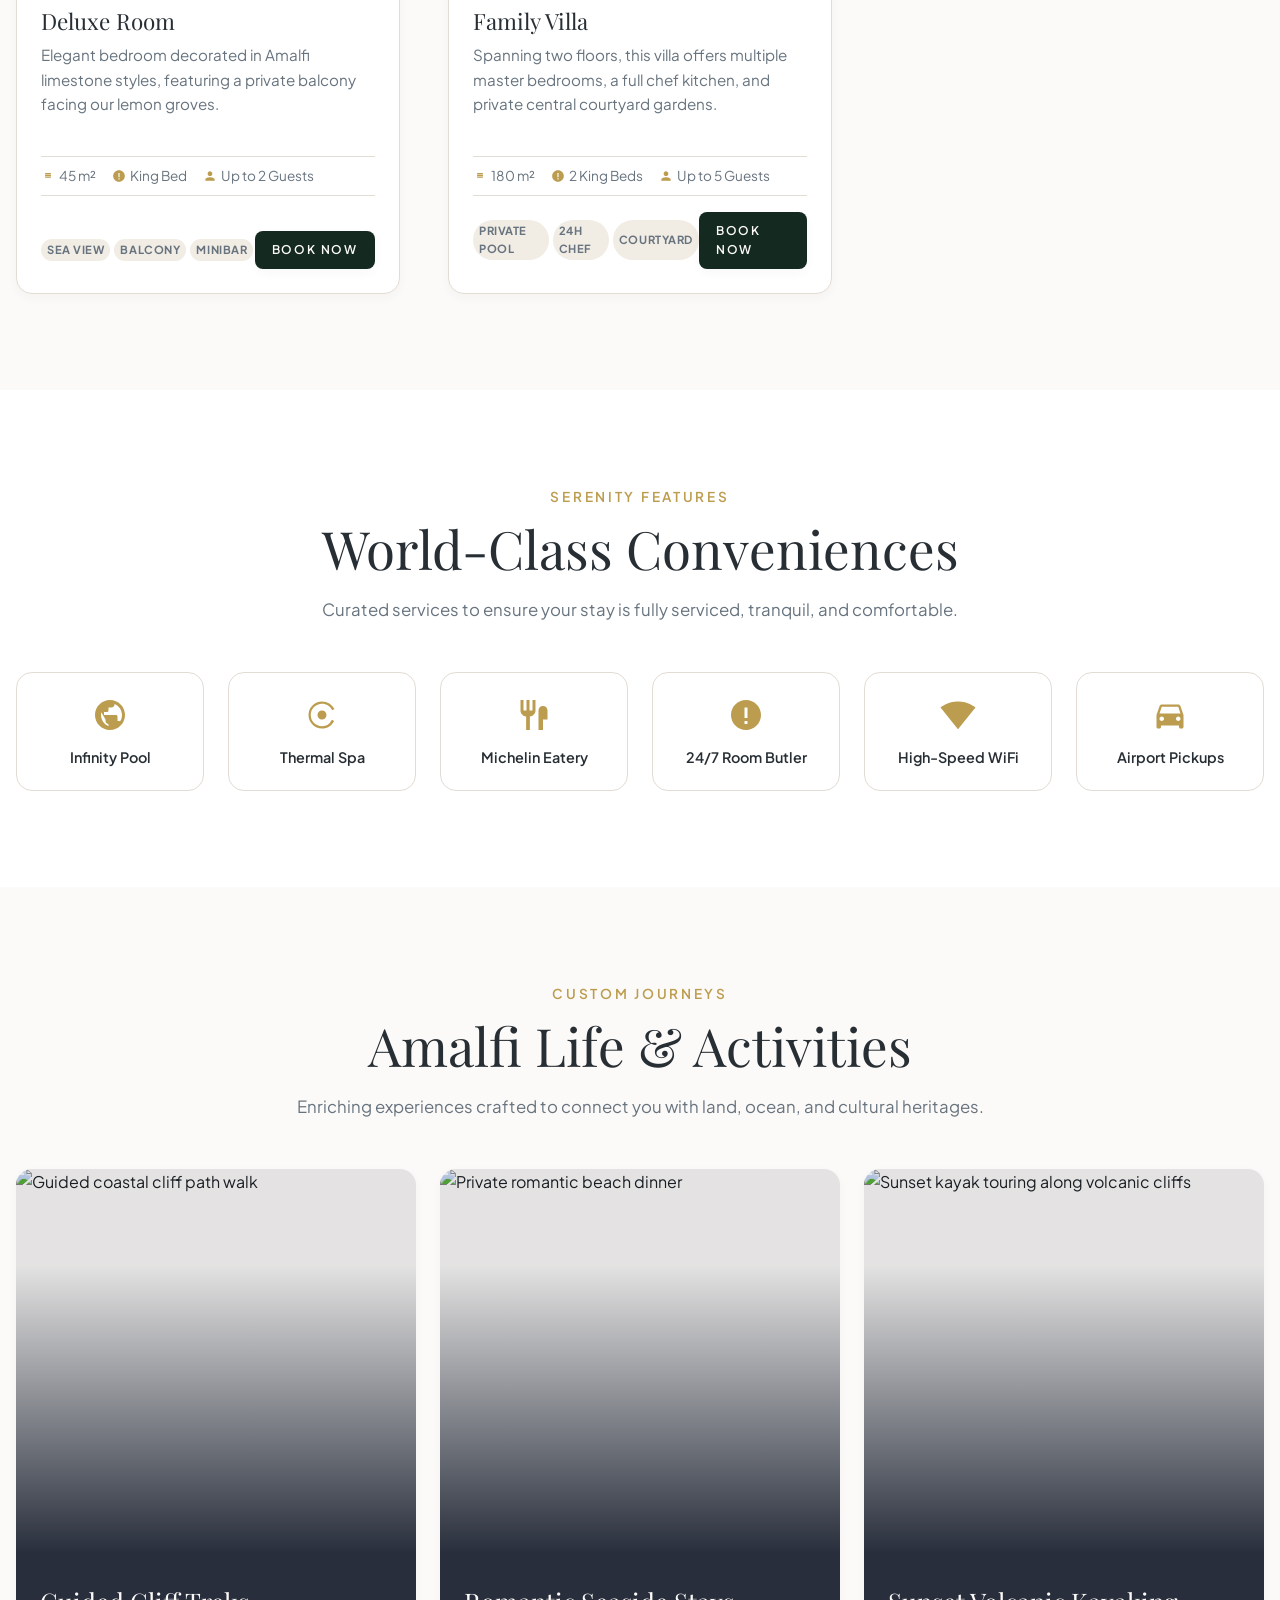
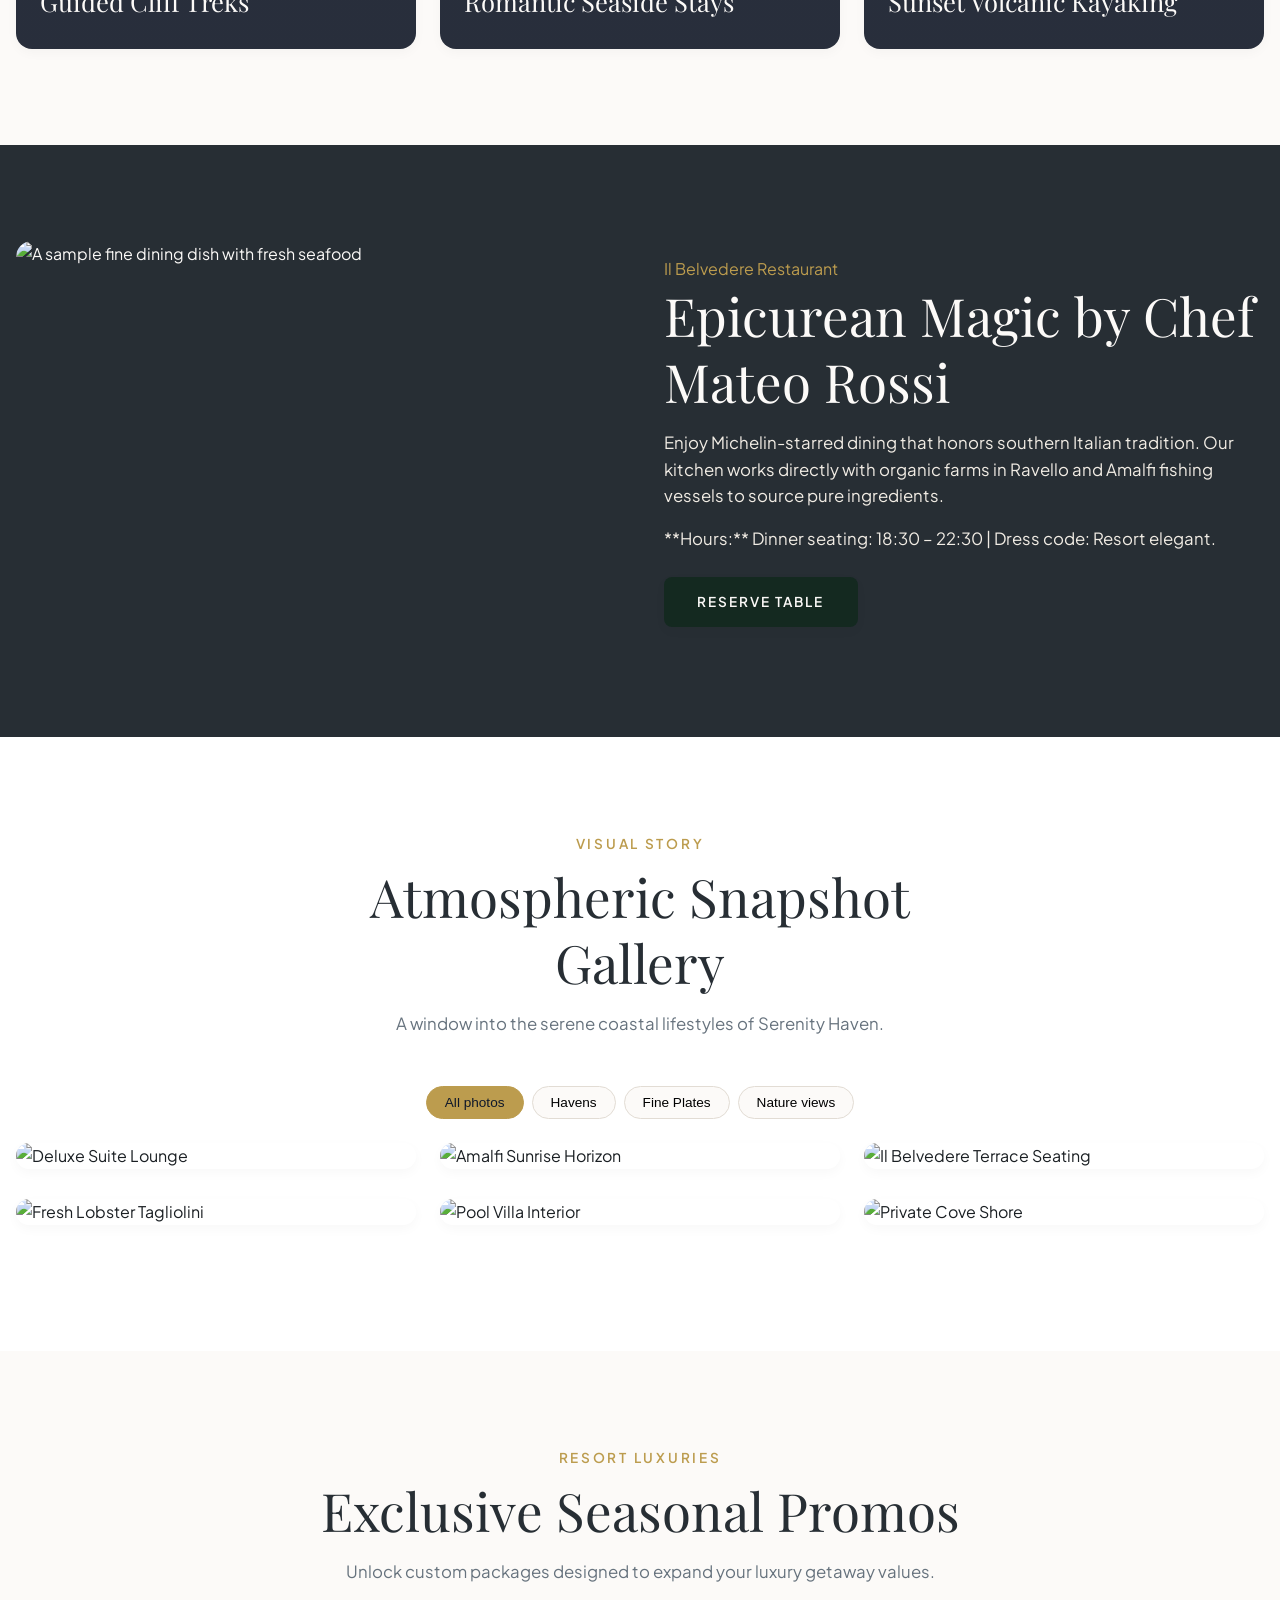
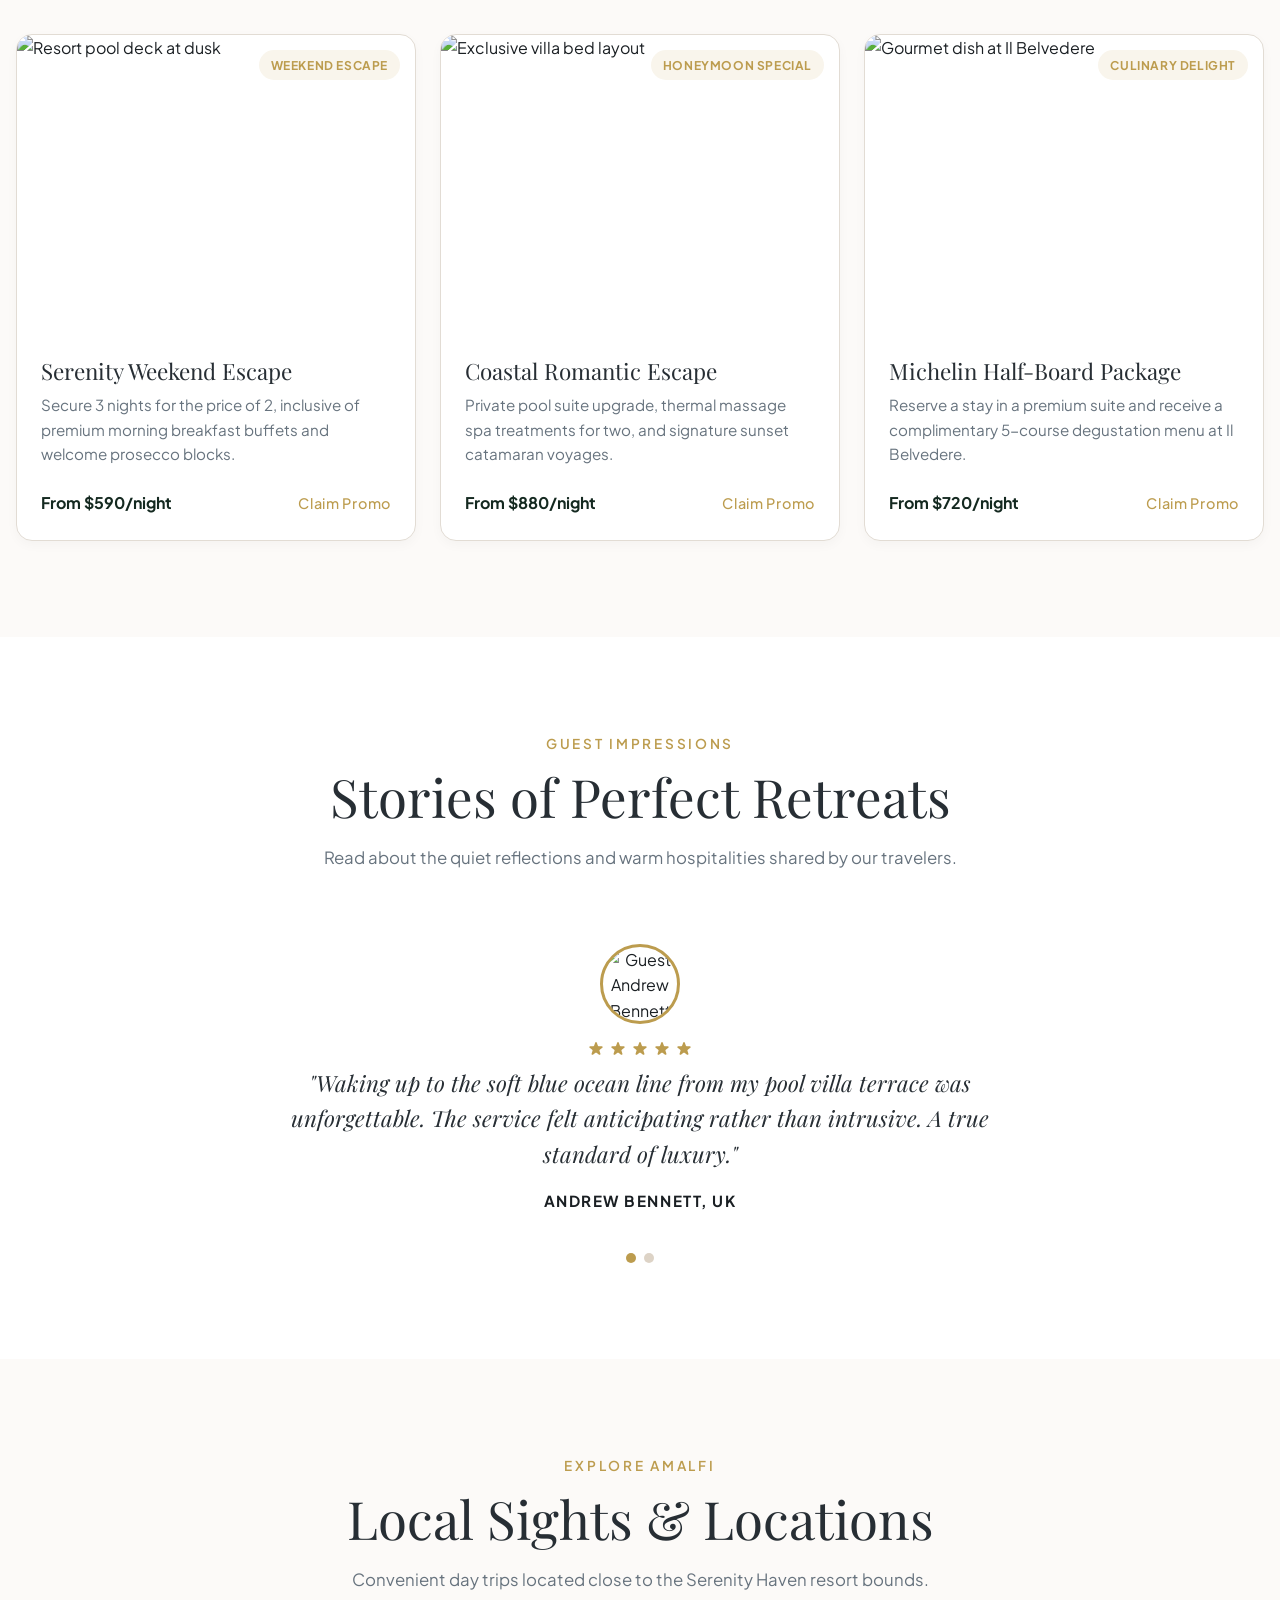
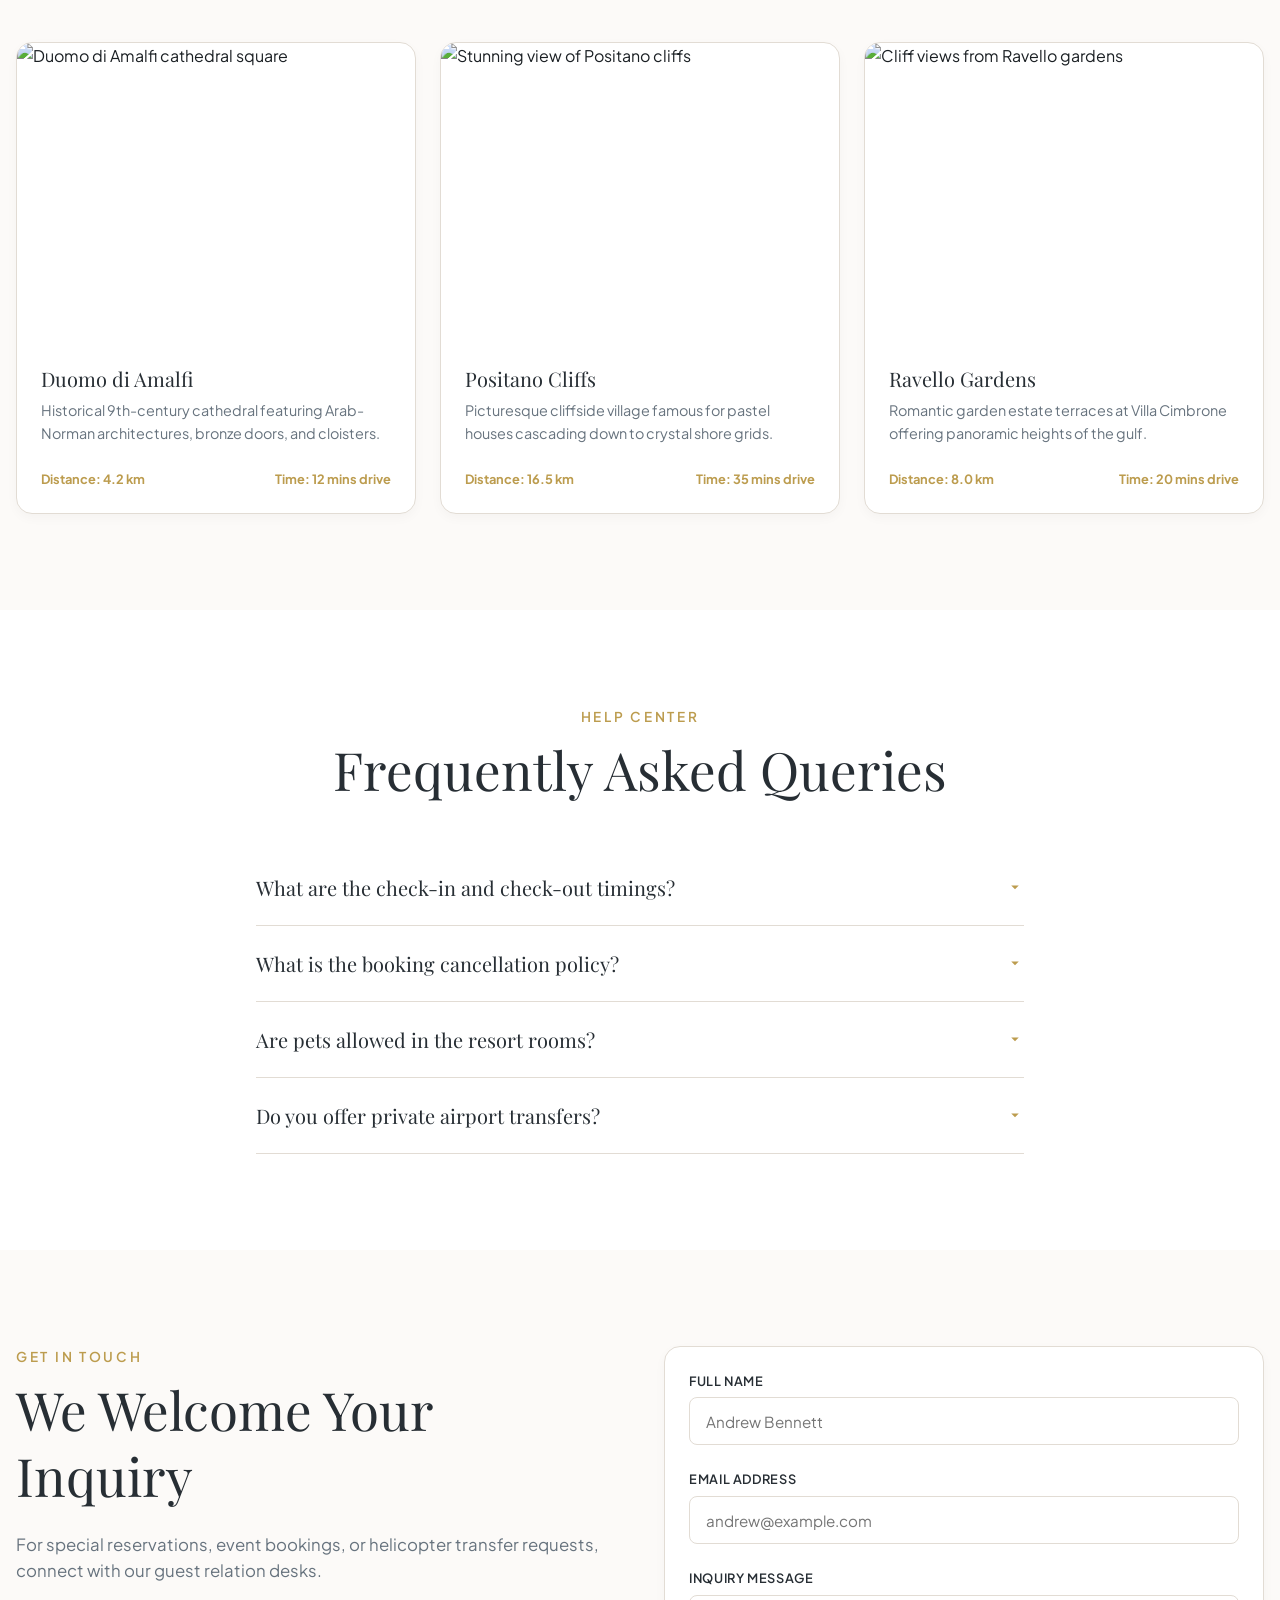
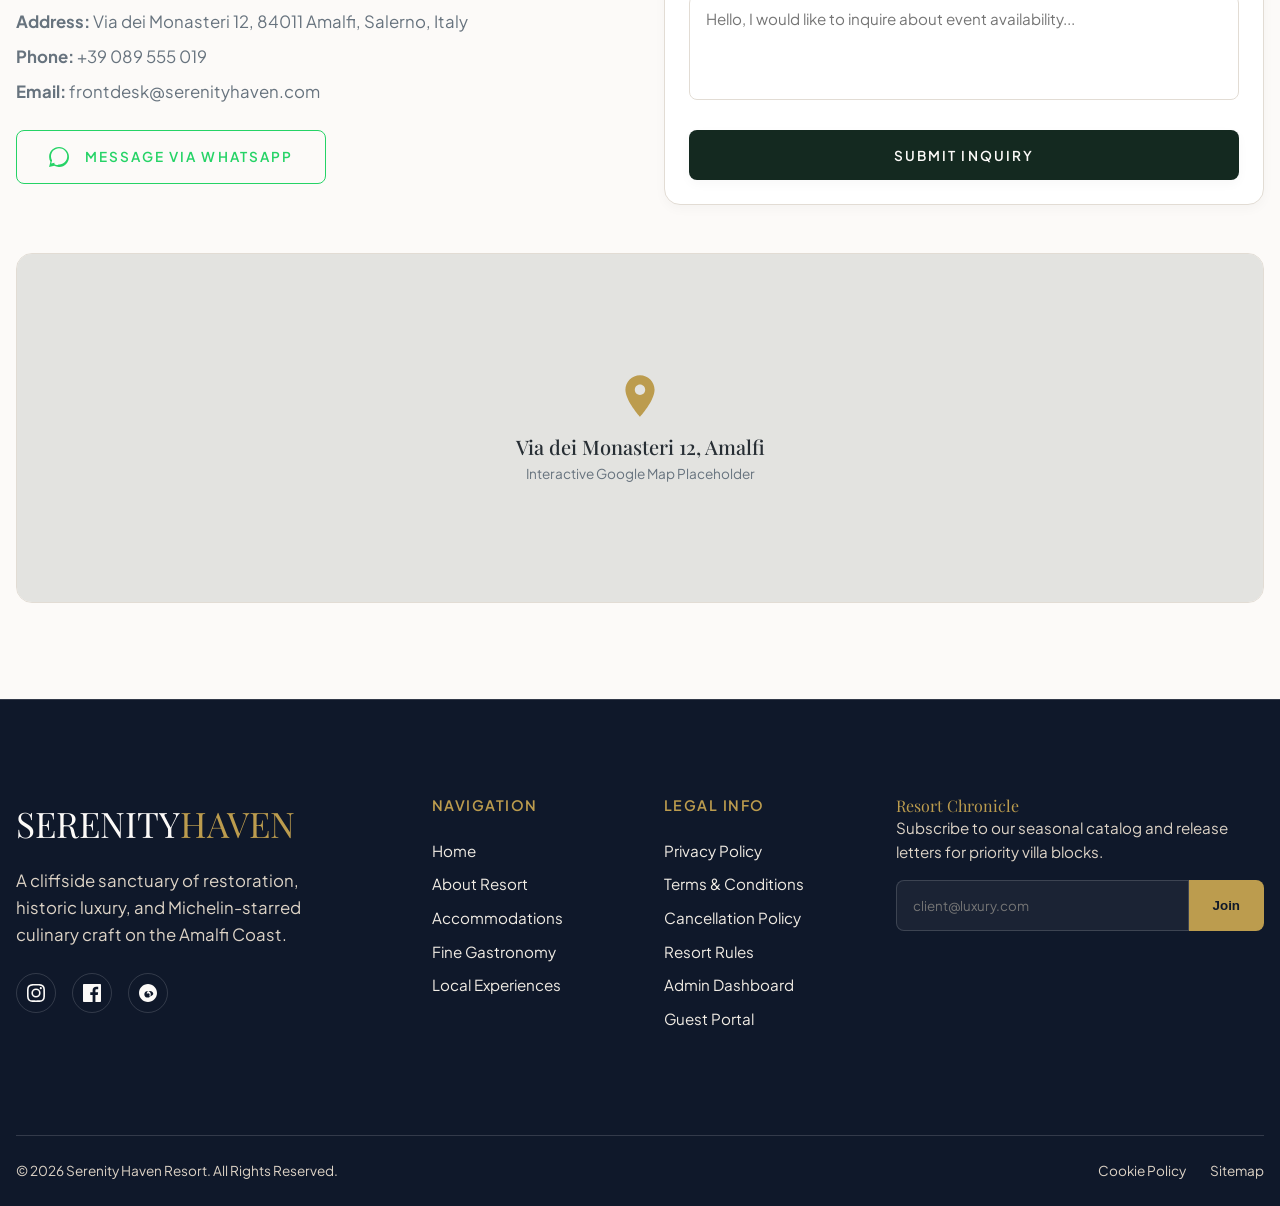
==== commit 14cfa859: "Update index.html" ====
--- a/index.html
+++ b/index.html
@@ -1118,7 +1118,7 @@
 
         <div class="resort-card">
           <div class="card-img-wrapper">
-            <img src="https://images.unsplash.com/photo-1527030280862-64139fbe04ca?auto=format&fit=crop&w=700&q=80" alt="Stunning view of Positano cliffs" loading="lazy">
+            <img src="https://images.unsplash.com/photo-1723127652558-604d424591f1?w=700&auto=format&fit=crop&q=80" alt="Stunning view of Positano cliffs" loading="lazy">
           </div>
           <div class="card-body">
             <h3 class="card-title" style="font-size: 1.25rem;">Positano Cliffs</h3>
--- a/css/style.css
+++ b/css/style.css
@@ -0,0 +1,598 @@
+/* 
+ * SERENITY HAVEN RESORT & SPA
+ * Main Entry Stylesheet (Variables, Reset, Layout, Typography, & Navigation)
+ */
+
+@import url('https://fonts.googleapis.com/css2?family=Playfair+Display:ital,wght@0,400..900;1,400..900&family=Plus+Jakarta+Sans:ital,wght@0,200..800;1,200..800&display=swap');
+
+:root {
+  /* HSL Color System */
+  --color-warm-white: hsl(36, 40%, 98%);
+  --color-sand: hsl(35, 30%, 92%);
+  --color-sand-dark: hsl(35, 25%, 82%);
+  --color-gold: hsl(43, 45%, 52%);
+  --color-gold-hover: hsl(43, 50%, 42%);
+  --color-gold-light: hsl(43, 50%, 95%);
+  --color-forest-green: hsl(155, 35%, 12%);
+  --color-emerald: hsl(150, 42%, 22%);
+  --color-deep-navy: hsl(218, 48%, 11%);
+  --color-charcoal: hsl(210, 14%, 18%);
+  --color-white: hsl(0, 0%, 100%);
+  --color-black: hsl(0, 0%, 0%);
+  
+  /* Text colors */
+  --color-text-light: var(--color-warm-white);
+  --color-text-dark: hsl(210, 14%, 12%);
+  --color-text-muted: hsl(210, 10%, 45%);
+  --color-border: hsl(35, 20%, 86%);
+  --color-border-light: rgba(255, 255, 255, 0.15);
+  
+  /* Fonts */
+  --font-serif: 'Playfair Display', Georgia, serif;
+  --font-sans: 'Plus Jakarta Sans', system-ui, -apple-system, sans-serif;
+  
+  /* Layout Spacing */
+  --spacing-xs: 0.5rem;   /* 8px */
+  --spacing-sm: 1rem;     /* 16px */
+  --spacing-md: 1.5rem;   /* 24px */
+  --spacing-lg: 3rem;     /* 48px */
+  --spacing-xl: 6rem;     /* 96px */
+  --container-max-width: 1320px;
+  
+  /* Shadows & Glassmorphism */
+  --shadow-sm: 0 4px 12px rgba(28, 25, 23, 0.03);
+  --shadow-md: 0 12px 32px rgba(28, 25, 23, 0.08);
+  --shadow-lg: 0 24px 64px rgba(28, 25, 23, 0.14);
+  --glass-bg: rgba(255, 255, 255, 0.75);
+  --glass-bg-dark: rgba(17, 24, 39, 0.75);
+  --glass-border: rgba(255, 255, 255, 0.35);
+  --glass-blur: blur(16px);
+  --radius-sm: 8px;
+  --radius-md: 16px;
+  --radius-lg: 24px;
+  --radius-full: 9999px;
+  
+  /* Transitions */
+  --transition-fast: 0.2s cubic-bezier(0.25, 0.46, 0.45, 0.94);
+  --transition-normal: 0.4s cubic-bezier(0.25, 1, 0.5, 1);
+  --transition-slow: 0.8s cubic-bezier(0.25, 1, 0.5, 1);
+}
+
+/* Reset Rules */
+*, *::before, *::after {
+  box-sizing: border-box;
+  margin: 0;
+  padding: 0;
+}
+
+html {
+  scroll-behavior: smooth;
+  font-size: 16px;
+  -webkit-text-size-adjust: 100%;
+}
+
+body {
+  font-family: var(--font-sans);
+  background-color: var(--color-warm-white);
+  color: var(--color-text-dark);
+  line-height: 1.6;
+  overflow-x: hidden;
+  text-rendering: optimizeLegibility;
+  -webkit-font-smoothing: antialiased;
+  -moz-osx-font-smoothing: grayscale;
+}
+
+/* Scroll Progress Indicator */
+#scroll-progress {
+  position: fixed;
+  top: 0;
+  left: 0;
+  height: 4px;
+  background: linear-gradient(90deg, var(--color-gold), var(--color-emerald));
+  width: 0%;
+  z-index: 1000;
+  transition: width 0.1s ease-out;
+}
+
+/* Scrollbar customization */
+::-webkit-scrollbar {
+  width: 10px;
+}
+::-webkit-scrollbar-track {
+  background: var(--color-warm-white);
+}
+::-webkit-scrollbar-thumb {
+  background: var(--color-sand-dark);
+  border-radius: var(--radius-full);
+  border: 3px solid var(--color-warm-white);
+}
+::-webkit-scrollbar-thumb:hover {
+  background: var(--color-gold);
+}
+
+/* Typography Hierarchy */
+h1, h2, h3, h4, h5, h6 {
+  font-family: var(--font-serif);
+  color: var(--color-charcoal);
+  font-weight: 400;
+  line-height: 1.25;
+}
+
+h1 {
+  font-size: clamp(2.5rem, 5vw + 1rem, 5rem);
+}
+
+h2 {
+  font-size: clamp(2rem, 3.5vw + 0.5rem, 3.5rem);
+}
+
+h3 {
+  font-size: clamp(1.5rem, 2vw + 0.5rem, 2.2rem);
+}
+
+p {
+  font-size: 1.05rem;
+  color: var(--color-text-muted);
+}
+
+a {
+  color: inherit;
+  text-decoration: none;
+  transition: color var(--transition-fast);
+}
+
+img {
+  max-width: 100%;
+  height: auto;
+  display: block;
+}
+
+/* Accessibility Focus Indicator */
+:focus-visible {
+  outline: 3px solid var(--color-gold);
+  outline-offset: 4px;
+}
+
+/* Layout Utilities */
+.container {
+  width: 100%;
+  max-width: var(--container-max-width);
+  margin-left: auto;
+  margin-right: auto;
+  padding-left: var(--spacing-sm);
+  padding-right: var(--spacing-sm);
+}
+
+.section-padding {
+  padding-top: var(--spacing-xl);
+  padding-bottom: var(--spacing-xl);
+}
+
+/* Grid & Flex layouts */
+.grid-2 {
+  display: grid;
+  grid-template-columns: repeat(auto-fit, minmax(300px, 1fr));
+  gap: var(--spacing-lg);
+}
+
+.grid-3 {
+  display: grid;
+  grid-template-columns: repeat(auto-fit, minmax(300px, 1fr));
+  gap: var(--spacing-md);
+}
+
+.flex-center {
+  display: flex;
+  align-items: center;
+  justify-content: center;
+}
+
+/* Section Header Styles */
+.section-header {
+  text-align: center;
+  margin-bottom: var(--spacing-lg);
+  max-width: 700px;
+  margin-left: auto;
+  margin-right: auto;
+}
+
+.section-header .subtitle {
+  font-family: var(--font-sans);
+  text-transform: uppercase;
+  letter-spacing: 0.2em;
+  font-size: 0.85rem;
+  color: var(--color-gold);
+  font-weight: 600;
+  margin-bottom: var(--spacing-xs);
+  display: block;
+}
+
+.section-header h2 {
+  margin-bottom: var(--spacing-sm);
+}
+
+/* Navigation bar */
+header {
+  position: fixed;
+  top: 0;
+  left: 0;
+  width: 100%;
+  z-index: 99;
+  transition: background-color var(--transition-normal), 
+              backdrop-filter var(--transition-normal), 
+              border-color var(--transition-normal),
+              box-shadow var(--transition-normal);
+  border-bottom: 1px solid var(--color-border-light);
+}
+
+header.scrolled {
+  background-color: var(--glass-bg);
+  backdrop-filter: var(--glass-blur);
+  border-color: var(--color-border);
+  box-shadow: var(--shadow-sm);
+}
+
+header.scrolled .logo,
+header.scrolled nav a {
+  color: var(--color-charcoal);
+}
+
+header.scrolled nav a::after {
+  background: var(--color-gold);
+}
+
+.nav-container {
+  display: flex;
+  justify-content: space-between;
+  align-items: center;
+  height: 90px;
+  transition: height var(--transition-normal);
+}
+
+header.scrolled .nav-container {
+  height: 70px;
+}
+
+.logo {
+  font-family: var(--font-serif);
+  font-size: 1.8rem;
+  font-weight: 500;
+  letter-spacing: 0.05em;
+  color: var(--color-warm-white);
+  transition: color var(--transition-normal);
+}
+
+.logo span {
+  color: var(--color-gold);
+}
+
+nav {
+  display: flex;
+  align-items: center;
+  gap: var(--spacing-md);
+}
+
+nav a {
+  font-size: 0.9rem;
+  font-weight: 500;
+  color: var(--color-warm-white);
+  position: relative;
+  letter-spacing: 0.05em;
+  padding: 0.5rem 0;
+}
+
+nav a::after {
+  content: '';
+  position: absolute;
+  bottom: 0;
+  left: 0;
+  width: 100%;
+  height: 2px;
+  background: var(--color-warm-white);
+  transform: scaleX(0);
+  transform-origin: right;
+  transition: transform var(--transition-fast);
+}
+
+nav a:hover::after,
+nav a.active::after {
+  transform: scaleX(1);
+  transform-origin: left;
+}
+
+/* Offline Banner styling */
+.offline-banner {
+  position: fixed;
+  bottom: 0;
+  left: 0;
+  width: 100%;
+  background-color: var(--color-charcoal);
+  color: var(--color-warm-white);
+  text-align: center;
+  padding: 10px;
+  font-weight: 500;
+  z-index: 1000;
+  transform: translateY(100%);
+  transition: transform var(--transition-normal);
+  display: flex;
+  align-items: center;
+  justify-content: center;
+  gap: 10px;
+  font-size: 0.9rem;
+  border-top: 2px solid var(--color-gold);
+}
+
+.offline-banner.active {
+  transform: translateY(0);
+}
+
+.offline-banner svg {
+  width: 18px;
+  height: 18px;
+  fill: var(--color-gold);
+}
+
+/* Footer Section */
+footer {
+  background-color: var(--color-deep-navy);
+  color: var(--color-warm-white);
+  padding: var(--spacing-xl) 0 var(--spacing-md);
+  border-top: 1px solid var(--color-border-light);
+}
+
+.footer-grid {
+  display: grid;
+  grid-template-columns: 2fr 1fr 1fr 2fr;
+  gap: var(--spacing-lg);
+  margin-bottom: var(--spacing-xl);
+}
+
+.footer-about .footer-logo {
+  font-family: var(--font-serif);
+  font-size: 2.2rem;
+  color: var(--color-warm-white);
+  margin-bottom: var(--spacing-sm);
+}
+
+.footer-about .footer-logo span {
+  color: var(--color-gold);
+}
+
+.footer-about p {
+  color: var(--color-sand-dark);
+  margin-bottom: var(--spacing-md);
+  max-width: 320px;
+}
+
+.footer-column h4 {
+  color: var(--color-gold);
+  font-family: var(--font-sans);
+  font-size: 0.9rem;
+  text-transform: uppercase;
+  letter-spacing: 0.1em;
+  font-weight: 600;
+  margin-bottom: var(--spacing-md);
+}
+
+.footer-column ul {
+  list-style: none;
+}
+
+.footer-column ul li {
+  margin-bottom: var(--spacing-xs);
+}
+
+.footer-column ul li a {
+  color: var(--color-sand);
+  font-size: 0.95rem;
+}
+
+.footer-column ul li a:hover {
+  color: var(--color-gold);
+  padding-left: 4px;
+}
+
+.footer-newsletter h4 {
+  color: var(--color-gold);
+}
+
+.footer-newsletter p {
+  color: var(--color-sand-dark);
+  margin-bottom: var(--spacing-sm);
+  font-size: 0.95rem;
+}
+
+.newsletter-form {
+  display: flex;
+  margin-bottom: var(--spacing-sm);
+}
+
+.newsletter-form input {
+  flex-grow: 1;
+  background: rgba(255, 255, 255, 0.05);
+  border: 1px solid var(--color-border-light);
+  padding: var(--spacing-sm);
+  color: var(--color-warm-white);
+  border-radius: var(--radius-sm) 0 0 var(--radius-sm);
+  font-family: var(--font-sans);
+}
+
+.newsletter-form input:focus {
+  outline: none;
+  border-color: var(--color-gold);
+  background: rgba(255, 255, 255, 0.08);
+}
+
+.newsletter-form button {
+  background: var(--color-gold);
+  border: none;
+  color: var(--color-deep-navy);
+  padding: 0 var(--spacing-md);
+  cursor: pointer;
+  font-weight: 600;
+  border-radius: 0 var(--radius-sm) var(--radius-sm) 0;
+  transition: background-color var(--transition-fast);
+}
+
+.newsletter-form button:hover {
+  background-color: var(--color-gold-hover);
+}
+
+.social-links {
+  display: flex;
+  gap: var(--spacing-sm);
+}
+
+.social-links a {
+  width: 40px;
+  height: 40px;
+  border-radius: var(--radius-full);
+  border: 1px solid var(--color-border-light);
+  display: flex;
+  align-items: center;
+  justify-content: center;
+  transition: border-color var(--transition-fast), background-color var(--transition-fast);
+}
+
+.social-links a:hover {
+  border-color: var(--color-gold);
+  background-color: rgba(197, 160, 89, 0.1);
+}
+
+.social-links a svg {
+  width: 18px;
+  height: 18px;
+  fill: var(--color-warm-white);
+  transition: fill var(--transition-fast);
+}
+
+.social-links a:hover svg {
+  fill: var(--color-gold);
+}
+
+.footer-bottom {
+  border-top: 1px solid var(--color-border-light);
+  padding-top: var(--spacing-md);
+  display: flex;
+  justify-content: space-between;
+  align-items: center;
+  font-size: 0.85rem;
+  color: var(--color-sand-dark);
+}
+
+.footer-bottom-links {
+  display: flex;
+  gap: var(--spacing-md);
+}
+
+.footer-bottom-links a:hover {
+  color: var(--color-gold);
+}
+
+/* Mobile Menu controls */
+.menu-btn {
+  display: none;
+  background: none;
+  border: none;
+  cursor: pointer;
+  padding: 10px;
+  z-index: 100;
+}
+
+.menu-btn-burger {
+  width: 25px;
+  height: 2px;
+  background-color: var(--color-warm-white);
+  position: relative;
+  transition: all var(--transition-normal);
+}
+
+header.scrolled .menu-btn-burger {
+  background-color: var(--color-charcoal);
+}
+
+.menu-btn-burger::before,
+.menu-btn-burger::after {
+  content: '';
+  position: absolute;
+  width: 25px;
+  height: 2px;
+  background-color: inherit;
+  transition: all var(--transition-normal);
+}
+
+.menu-btn-burger::before {
+  transform: translateY(-8px);
+}
+
+.menu-btn-burger::after {
+  transform: translateY(8px);
+}
+
+/* Open State of Burger */
+.menu-btn.open .menu-btn-burger {
+  background-color: transparent;
+}
+
+.menu-btn.open .menu-btn-burger::before {
+  transform: rotate(45deg);
+}
+
+.menu-btn.open .menu-btn-burger::after {
+  transform: rotate(-45deg);
+}
+
+/* Media Queries for Navigation & Layout */
+@media (max-width: 1024px) {
+  .footer-grid {
+    grid-template-columns: 1fr 1fr;
+    gap: var(--spacing-lg);
+  }
+}
+
+@media (max-width: 768px) {
+  .menu-btn {
+    display: block;
+  }
+  
+  nav {
+    position: fixed;
+    top: 0;
+    right: 0;
+    width: 300px;
+    height: 100vh;
+    background-color: var(--color-deep-navy);
+    flex-direction: column;
+    justify-content: center;
+    gap: var(--spacing-md);
+    padding: var(--spacing-xl);
+    transform: translateX(100%);
+    transition: transform var(--transition-normal);
+    box-shadow: var(--shadow-lg);
+    backdrop-filter: none;
+  }
+  
+  nav.open {
+    transform: translateX(0);
+  }
+  
+  nav a {
+    font-size: 1.2rem;
+    color: var(--color-warm-white);
+  }
+
+  header.scrolled nav a {
+    color: var(--color-warm-white); /* keep white on mobile sidebar overlays */
+  }
+
+  .footer-grid {
+    grid-template-columns: 1fr;
+    gap: var(--spacing-md);
+  }
+  
+  .footer-bottom {
+    flex-direction: column;
+    gap: var(--spacing-sm);
+    text-align: center;
+  }
+}
--- a/css/components.css
+++ b/css/components.css
@@ -0,0 +1,552 @@
+/*
+ * SERENITY HAVEN RESORT & SPA
+ * Reusable Premium UI Component Library
+ */
+
+/* 1. BUTTONS */
+.btn {
+  display: inline-flex;
+  align-items: center;
+  justify-content: center;
+  gap: var(--spacing-xs);
+  padding: 0.95rem 2rem;
+  font-family: var(--font-sans);
+  font-size: 0.85rem;
+  font-weight: 600;
+  text-transform: uppercase;
+  letter-spacing: 0.15em;
+  border-radius: var(--radius-sm);
+  cursor: pointer;
+  transition: all var(--transition-normal);
+  position: relative;
+  overflow: hidden;
+  border: 1px solid transparent;
+}
+
+.btn-primary {
+  background-color: var(--color-forest-green);
+  color: var(--color-warm-white);
+  box-shadow: var(--shadow-sm);
+}
+
+.btn-primary:hover {
+  background-color: var(--color-emerald);
+  transform: translateY(-2px);
+  box-shadow: var(--shadow-md);
+}
+
+.btn-outline {
+  background-color: transparent;
+  color: var(--color-gold);
+  border-color: var(--color-gold);
+}
+
+.btn-outline:hover {
+  background-color: var(--color-gold);
+  color: var(--color-deep-navy);
+  transform: translateY(-2px);
+  box-shadow: var(--shadow-sm);
+}
+
+.btn-white {
+  background-color: var(--color-white);
+  color: var(--color-deep-navy);
+}
+
+.btn-white:hover {
+  background-color: var(--color-warm-white);
+  transform: translateY(-2px);
+  box-shadow: var(--shadow-md);
+}
+
+.btn-link {
+  padding: 0;
+  background: none;
+  color: var(--color-gold);
+  border: none;
+  font-size: 0.9rem;
+  letter-spacing: 0.05em;
+  text-transform: none;
+  font-weight: 500;
+}
+
+.btn-link::after {
+  content: '';
+  position: absolute;
+  bottom: -2px;
+  left: 0;
+  width: 100%;
+  height: 1px;
+  background-color: var(--color-gold);
+  transform: scaleX(1);
+  transition: transform var(--transition-fast);
+}
+
+.btn-link:hover::after {
+  transform: scaleX(0);
+}
+
+/* Button ripple animation helper styling */
+.ripple {
+  position: absolute;
+  background: rgba(255, 255, 255, 0.3);
+  border-radius: var(--radius-full);
+  transform: scale(0);
+  animation: ripple-effect 0.6s linear;
+  pointer-events: none;
+}
+
+@keyframes ripple-effect {
+  to {
+    transform: scale(4);
+    opacity: 0;
+  }
+}
+
+/* 2. CARDS */
+.resort-card {
+  background: var(--color-white);
+  border-radius: var(--radius-md);
+  overflow: hidden;
+  box-shadow: var(--shadow-sm);
+  transition: all var(--transition-normal);
+  border: 1px solid var(--color-border);
+  display: flex;
+  flex-direction: column;
+}
+
+.resort-card:hover {
+  transform: translateY(-8px);
+  box-shadow: var(--shadow-lg);
+  border-color: var(--color-sand-dark);
+}
+
+.card-img-wrapper {
+  position: relative;
+  overflow: hidden;
+  aspect-ratio: 4 / 3;
+}
+
+.card-img-wrapper img {
+  width: 100%;
+  height: 100%;
+  object-fit: cover;
+  transition: transform var(--transition-slow);
+}
+
+.resort-card:hover .card-img-wrapper img {
+  transform: scale(1.08);
+}
+
+.card-badge {
+  position: absolute;
+  top: 15px;
+  right: 15px;
+}
+
+.card-body {
+  padding: var(--spacing-md);
+  flex-grow: 1;
+  display: flex;
+  flex-direction: column;
+}
+
+.card-title {
+  font-family: var(--font-serif);
+  font-size: 1.4rem;
+  margin-bottom: var(--spacing-xs);
+  color: var(--color-charcoal);
+}
+
+.card-text {
+  font-size: 0.95rem;
+  margin-bottom: var(--spacing-md);
+}
+
+/* 3. FORMS */
+.form-group {
+  margin-bottom: var(--spacing-md);
+  position: relative;
+}
+
+.form-label {
+  display: block;
+  font-size: 0.8rem;
+  font-weight: 600;
+  text-transform: uppercase;
+  letter-spacing: 0.05em;
+  color: var(--color-charcoal);
+  margin-bottom: 6px;
+}
+
+.form-control {
+  width: 100%;
+  padding: 0.85rem 1rem;
+  font-family: var(--font-sans);
+  font-size: 0.95rem;
+  background-color: var(--color-white);
+  border: 1px solid var(--color-border);
+  border-radius: var(--radius-sm);
+  color: var(--color-text-dark);
+  transition: border-color var(--transition-fast), box-shadow var(--transition-fast);
+}
+
+.form-control:focus {
+  outline: none;
+  border-color: var(--color-gold);
+  box-shadow: 0 0 0 3px var(--color-gold-light);
+}
+
+.form-control.is-invalid {
+  border-color: #dc2626;
+}
+
+.form-control.is-invalid:focus {
+  box-shadow: 0 0 0 3px rgba(220, 38, 38, 0.1);
+}
+
+.invalid-feedback {
+  color: #dc2626;
+  font-size: 0.8rem;
+  margin-top: 4px;
+  display: none;
+}
+
+.form-control.is-invalid ~ .invalid-feedback {
+  display: block;
+}
+
+/* 4. MODALS */
+.modal-overlay {
+  position: fixed;
+  top: 0;
+  left: 0;
+  width: 100%;
+  height: 100%;
+  background-color: rgba(28, 25, 23, 0.5);
+  backdrop-filter: var(--glass-blur);
+  z-index: 1000;
+  opacity: 0;
+  pointer-events: none;
+  transition: opacity var(--transition-normal);
+  display: flex;
+  align-items: center;
+  justify-content: center;
+  padding: var(--spacing-sm);
+}
+
+.modal-overlay.active {
+  opacity: 1;
+  pointer-events: all;
+}
+
+.modal-content {
+  background: var(--color-white);
+  border-radius: var(--radius-md);
+  width: 100%;
+  max-width: 600px;
+  max-height: 90vh;
+  overflow-y: auto;
+  box-shadow: var(--shadow-lg);
+  transform: translateY(30px);
+  transition: transform var(--transition-normal);
+  border: 1px solid var(--color-sand);
+}
+
+.modal-overlay.active .modal-content {
+  transform: translateY(0);
+}
+
+.modal-header {
+  padding: var(--spacing-md);
+  border-bottom: 1px solid var(--color-border);
+  display: flex;
+  justify-content: space-between;
+  align-items: center;
+}
+
+.modal-header h3 {
+  margin: 0;
+}
+
+.modal-close {
+  background: none;
+  border: none;
+  cursor: pointer;
+  font-size: 1.5rem;
+  color: var(--color-text-muted);
+}
+
+.modal-close:hover {
+  color: var(--color-charcoal);
+}
+
+.modal-body {
+  padding: var(--spacing-md);
+}
+
+/* 5. ACCORDIONS */
+.accordion {
+  width: 100%;
+}
+
+.accordion-item {
+  border-bottom: 1px solid var(--color-border);
+}
+
+.accordion-header {
+  width: 100%;
+  padding: var(--spacing-md) 0;
+  display: flex;
+  justify-content: space-between;
+  align-items: center;
+  background: none;
+  border: none;
+  text-align: left;
+  cursor: pointer;
+  font-family: var(--font-serif);
+  font-size: 1.25rem;
+  color: var(--color-charcoal);
+}
+
+.accordion-header svg {
+  width: 18px;
+  height: 18px;
+  fill: var(--color-gold);
+  transition: transform var(--transition-fast);
+}
+
+.accordion-item.active .accordion-header svg {
+  transform: rotate(180deg);
+}
+
+.accordion-content {
+  max-height: 0;
+  overflow: hidden;
+  transition: max-height var(--transition-normal) ease-out;
+}
+
+.accordion-content p {
+  padding-bottom: var(--spacing-md);
+  font-size: 0.95rem;
+}
+
+/* 6. TOAST NOTIFICATIONS */
+.toast-container {
+  position: fixed;
+  top: 30px;
+  right: 30px;
+  z-index: 1100;
+  display: flex;
+  flex-direction: column;
+  gap: var(--spacing-xs);
+  pointer-events: none;
+}
+
+.toast {
+  background: var(--color-white);
+  border-left: 4px solid var(--color-gold);
+  border-radius: var(--radius-sm);
+  padding: var(--spacing-sm) var(--spacing-md);
+  box-shadow: var(--shadow-md);
+  min-width: 300px;
+  max-width: 450px;
+  pointer-events: auto;
+  transform: translateX(120%);
+  opacity: 0;
+  transition: all var(--transition-normal);
+  display: flex;
+  align-items: flex-start;
+  gap: var(--spacing-sm);
+}
+
+.toast.active {
+  transform: translateX(0);
+  opacity: 1;
+}
+
+.toast-success {
+  border-left-color: var(--color-emerald);
+}
+
+.toast-error {
+  border-left-color: #dc2626;
+}
+
+.toast-info {
+  border-left-color: #2563eb;
+}
+
+.toast-message {
+  font-size: 0.9rem;
+  color: var(--color-text-dark);
+}
+
+.toast-title {
+  font-weight: 600;
+  margin-bottom: 2px;
+  font-size: 0.95rem;
+}
+
+/* 7. SKELETONS */
+.skeleton {
+  background: linear-gradient(90deg, #f3f3f3 25%, #e6e6e6 50%, #f3f3f3 75%);
+  background-size: 200% 100%;
+  animation: skeleton-load 1.5s infinite;
+  border-radius: var(--radius-sm);
+}
+
+.skeleton-text {
+  height: 16px;
+  margin-bottom: 8px;
+  width: 100%;
+}
+
+.skeleton-text.short {
+  width: 60%;
+}
+
+.skeleton-image {
+  width: 100%;
+  height: 200px;
+}
+
+@keyframes skeleton-load {
+  0% {
+    background-position: 200% 0;
+  }
+  100% {
+    background-position: -200% 0;
+  }
+}
+
+/* 8. BADGES */
+.badge {
+  display: inline-flex;
+  align-items: center;
+  padding: 0.35rem 0.75rem;
+  font-size: 0.75rem;
+  font-weight: 700;
+  letter-spacing: 0.05em;
+  text-transform: uppercase;
+  border-radius: var(--radius-full);
+}
+
+.badge-gold {
+  background-color: var(--color-gold-light);
+  color: var(--color-gold);
+}
+
+.badge-emerald {
+  background-color: rgba(22, 101, 52, 0.1);
+  color: var(--color-emerald);
+}
+
+.badge-gray {
+  background-color: var(--color-sand);
+  color: var(--color-text-muted);
+}
+
+/* 9. TABS */
+.tab-nav {
+  display: flex;
+  gap: var(--spacing-sm);
+  border-bottom: 1px solid var(--color-border);
+  margin-bottom: var(--spacing-md);
+}
+
+.tab-btn {
+  background: none;
+  border: none;
+  padding: var(--spacing-sm) var(--spacing-md);
+  font-family: var(--font-sans);
+  font-size: 0.9rem;
+  font-weight: 600;
+  color: var(--color-text-muted);
+  cursor: pointer;
+  position: relative;
+}
+
+.tab-btn::after {
+  content: '';
+  position: absolute;
+  bottom: -1px;
+  left: 0;
+  width: 100%;
+  height: 2px;
+  background-color: var(--color-gold);
+  transform: scaleX(0);
+  transition: transform var(--transition-fast);
+}
+
+.tab-btn.active {
+  color: var(--color-gold);
+}
+
+.tab-btn.active::after {
+  transform: scaleX(1);
+}
+
+.tab-panel {
+  display: none;
+}
+
+.tab-panel.active {
+  display: block;
+  animation: fade-in 0.4s ease-out;
+}
+
+@keyframes fade-in {
+  from { opacity: 0; transform: translateY(10px); }
+  to { opacity: 1; transform: translateY(0); }
+}
+
+/* 10. EMPTY STATE */
+.empty-state {
+  text-align: center;
+  padding: var(--spacing-xl) var(--spacing-md);
+  max-width: 400px;
+  margin: 0 auto;
+}
+
+.empty-state svg {
+  width: 60px;
+  height: 60px;
+  fill: var(--color-sand-dark);
+  margin-bottom: var(--spacing-sm);
+}
+
+.empty-state h3 {
+  font-family: var(--font-serif);
+  font-size: 1.5rem;
+  margin-bottom: var(--spacing-xs);
+  color: var(--color-charcoal);
+}
+
+.empty-state p {
+  font-size: 0.95rem;
+  margin-bottom: var(--spacing-md);
+}
+
+/* 11. SPINNERS & LOADER STATS */
+.spinner-container {
+  display: flex;
+  flex-direction: column;
+  align-items: center;
+  gap: var(--spacing-sm);
+}
+
+.spinner {
+  width: 40px;
+  height: 40px;
+  border: 3px solid rgba(197, 160, 89, 0.25);
+  border-top-color: var(--color-gold);
+  border-radius: var(--radius-full);
+  animation: spin 1s linear infinite;
+}
+
+@keyframes spin {
+  to {
+    transform: rotate(360deg);
+  }
+}
